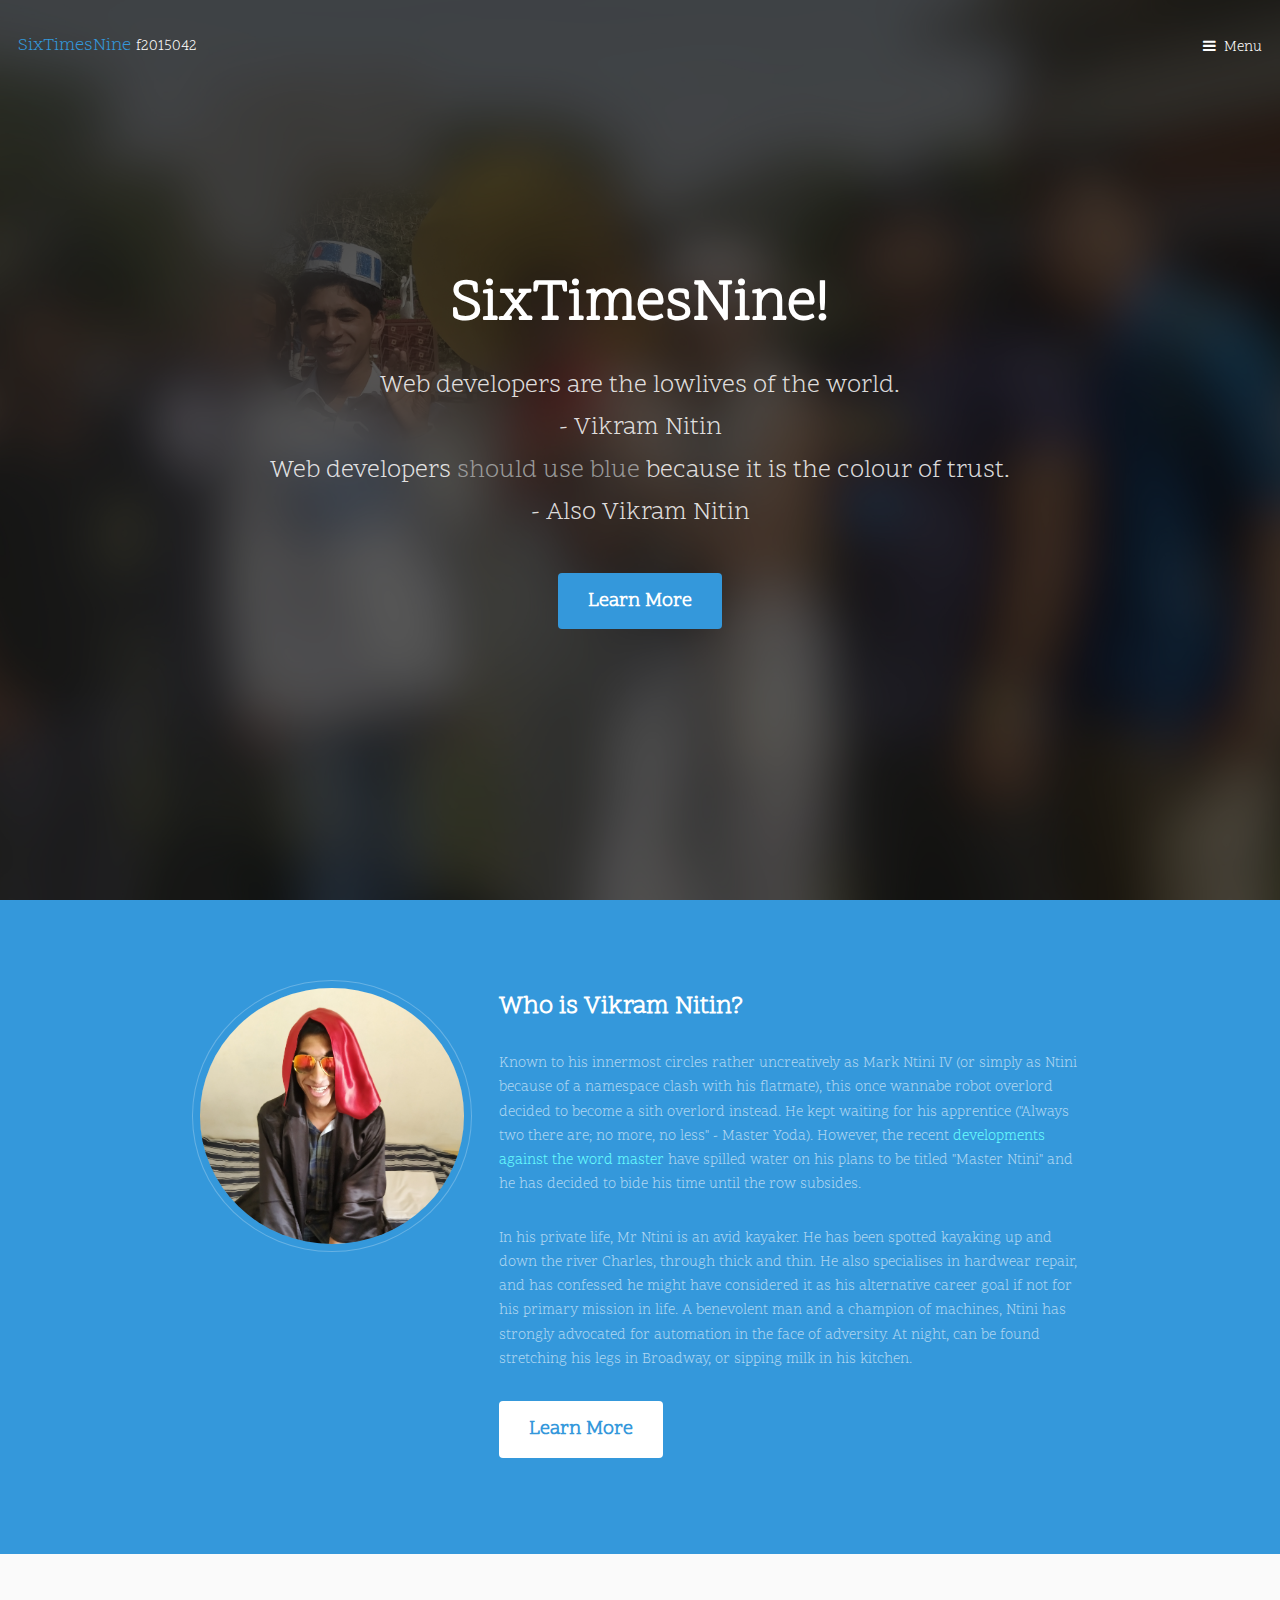
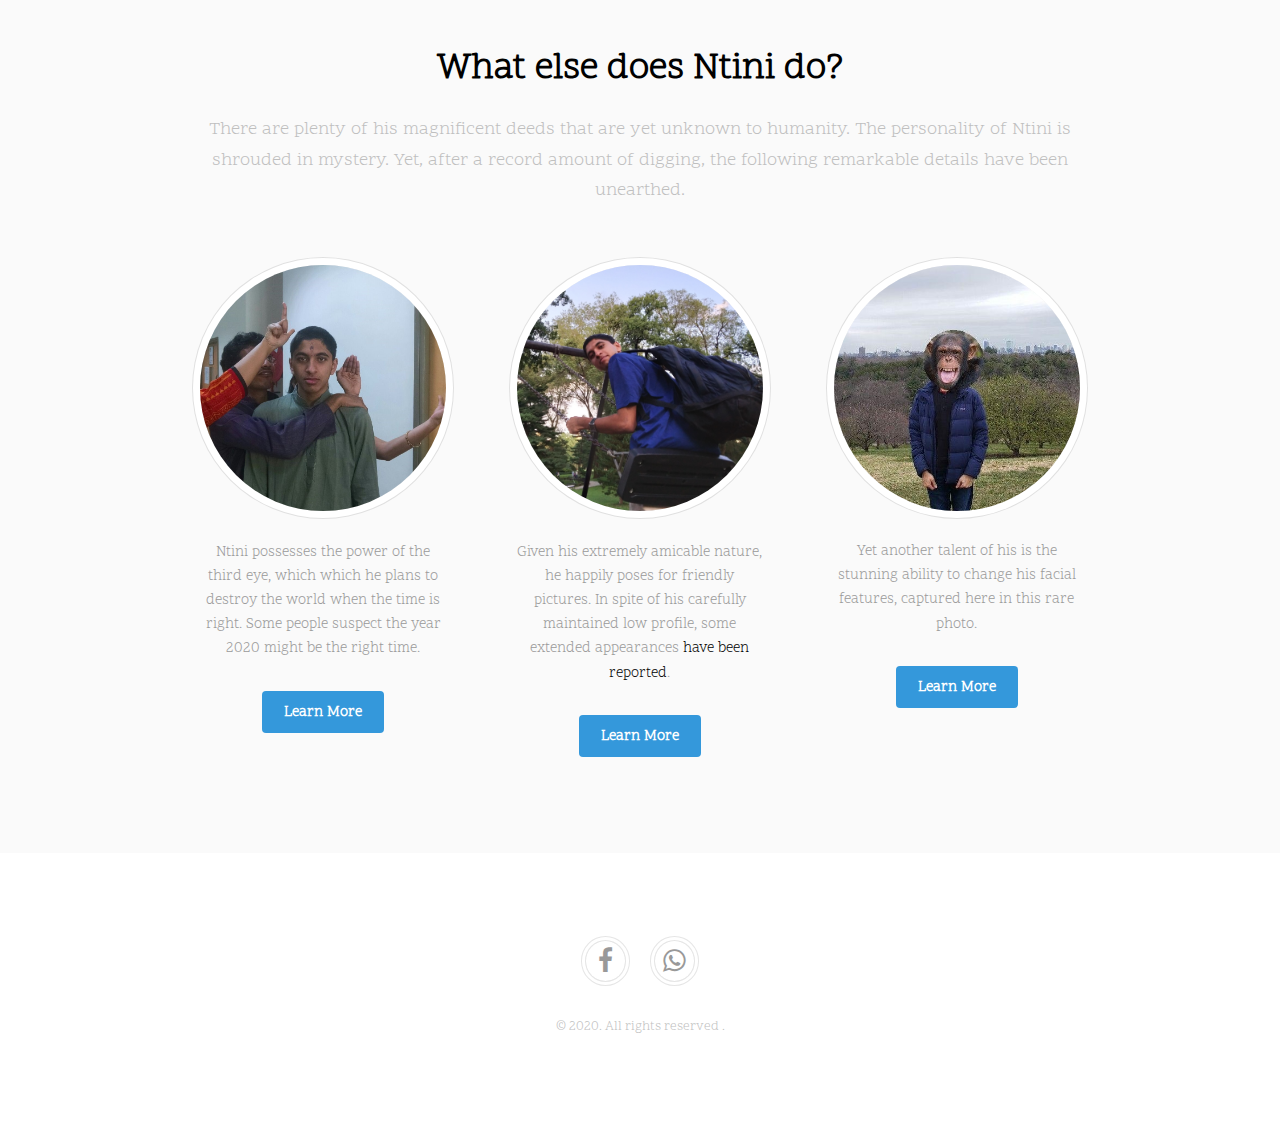
==== index.html @ 507fee34 "first commit" ====
<!DOCTYPE HTML>
<!--
	Urban by TEMPLATED
	templated.co @templatedco
	Released for free under the Creative Commons Attribution 3.0 license (templated.co/license)
-->
<html>
	<head>
		<title>SixTimesNine - Home</title>
		<meta charset="utf-8" />
		<meta name="viewport" content="width=device-width, initial-scale=1" />
		<link rel="stylesheet" href="assets/css/main.css" />
	</head>
	<body>

		<!-- Header -->
			<header id="header" class="alt">
				<div class="logo"><a href="index.html"> SixTimesNine <span>f2015042</span></a></div>
				<a href="#menu">Menu</a>
			</header>

		<!-- Nav -->
			<nav id="menu">
				<ul class="links">
					<li><a href="index.html">Home</a></li>

					<li><a href="store.html">Store</a></li>
				</ul>
			</nav>

		<!-- Banner -->
			<section id="banner">
				<div class="inner">
					<header>
						<h1>SixTimesNine!</h1>
						<p>Web developers are the lowlives of the world.<br />- Vikram Nitin<br /> Web developers <a href="https://www.acyut.com"> should use blue</a> because it is the colour of trust. <br />- Also Vikram Nitin</p>
					</header>
					
					<a href="#main" class="button big scrolly">Learn More</a>
				</div>
			</section>

		<!-- Main -->
			<div id="main">

				<!-- Section -->
					<section class="wrapper style2">
						<div class="inner">
							<!-- 2 Columns -->
								<div class="flex flex-2">
									<div class="col col1">
										<div class="image round fit">
											<a href="generic.html" class="link"><img src="images/vikram.jpg" alt="" /></a>
										</div>
									</div>
									<div class="col col2">
										<h3>Who is Vikram Nitin?</h3>
										<p>Known to his innermost circles rather uncreatively as Mark Ntini IV (or simply as Ntini because of a namespace clash with his flatmate), this once wannabe robot overlord decided to become a sith overlord instead. 
											He kept waiting for his apprentice ("Always two there are; no more, no less" - Master Yoda). However, the recent 
											<a href="https://www.bbc.com/news/technology-53050955">developments against the word master</a> have spilled water on his plans to be titled "Master Ntini" and he has decided to bide his time until the row subsides.
										</p>
										<p>In his private life, Mr Ntini is an avid kayaker. He has been spotted kayaking up and down the river Charles, through thick and thin. 
											He also specialises in hardwear repair, and has confessed he might have considered it as his alternative career goal if not for his primary mission in life.
											A benevolent man and a champion of machines, Ntini has strongly advocated for automation in the face of adversity. At night, can be found stretching his legs in Broadway, or sipping milk in his kitchen.
											 
										</p>
										<a href="#bottom" class="button big scrolly">Learn More</a>
									</div>
								</div>
						</div>
					</section>

				<!-- Section -->
					<!-- <section class="wrapper style2">
						<div class="inner">
							<div class="flex flex-2">
								<div class="col col2">
									<h3>Suspendisse quis massa vel justo</h3>
									<p>Etiam posuere hendrerit arcu, ac blandit nulla. Sed congue malesuada nibh, a varius odio vehicula aliquet. Aliquam consequat, nunc quis sollicitudin aliquet, enim magna cursus auctor lacinia nunc ex blandit augue. Ut vitae neque fermentum, luctus elit fermentum, porta augue. Nullam ultricies, turpis at fermentum iaculis, nunc justo dictum dui, non aliquet erat nibh non ex.</p>
									<p>Sed congue malesuada nibh, a varius odio vehicula aliquet. Aliquam consequat, nunc quis sollicitudin aliquet, enim magna cursus auctor lacinia nunc ex blandit augue. Ut vitae neque fermentum, luctus elit fermentum, porta augue. Nullam ultricies, turpis at fermentum iaculis, nunc justo dictum dui, non aliquet erat nibh non ex. </p>
									<a href="#" class="button">Learn More</a>
								</div>
								<div class="col col1 first">
									<div class="image round fit">
										<a href="generic.html" class="link"><img src="images/pic02.jpg" alt="" /></a>
									</div>
								</div>
							</div>
						</div>
					</section> -->

				<!-- Section -->
					<section class="wrapper style1">
						<div class="inner" id=bottom>
							<header class="align-center">
								<h2>What else does Ntini do?</h2>
								<p>There are plenty of his magnificent deeds that are yet unknown to humanity. The personality of Ntini is shrouded in mystery. Yet, after a record amount of digging, the following remarkable details have been unearthed.</p>
							</header>
							<div class="flex flex-3">
								<div class="col align-center">
									<div class="image round fit">
										<img src="images/shiva.jpg" alt="" />
									</div>
									<p>Ntini possesses the power of the third eye, which which he plans to destroy the world when the time is right. Some people suspect the year 2020 might be the right time.</p>
									<a href="learnmore.html" class="button">Learn More</a>
								</div>
								<div class="col align-center">
									<div class="image round fit">
										<img src="images/swing.jpg" alt="" />
									</div>
									<p>Given his extremely amicable nature, he happily poses for friendly pictures. In spite of his carefully maintained low profile, some extended appearances <a href="https://www.youtube.com/watch?v=2zONgGS3R7Q">have been reported</a>.</p>
									<a href="learnmore.html" class="button">Learn More</a>
								</div>
								<div class="col align-center">
									<div class="image round fit">
										<img src="images/pan.jpg" alt="" />
									</div>
									<p>Yet another talent of his is the stunning ability to change his facial features, captured here in this rare photo. </p>
									<a href="learnmore.html" class="button">Learn More</a>
								</div>
							</div>
						</div>
					</section>

			</div>

		<!-- Footer -->
			<footer id="footer">
				<div class="copyright">
					<ul class="icons">
						<!-- <li><a href="#" class="icon fa-twitter"><span class="label">Twitter</span></a></li> -->
						<li><a href="https://www.facebook.com/people/Vikram-Nitin/100009660674899" class="icon fa-facebook"><span class="label">Facebook</span></a></li>
						<li><a href="whatsapp.html" class="icon fa-whatsapp"><span class="label">WhatsApp</span></a></li>
						<!-- <li><a href="#" class="icon fa-snapchat"><span class="label">Snapchat</span></a></li> -->
					</ul>
					<p>&copy; 2020. All rights reserved	.</p>
				</div>
			</footer>

		<!-- Scripts -->
			<script src="assets/js/jquery.min.js"></script>
			<script src="assets/js/jquery.scrolly.min.js"></script>
			<script src="assets/js/jquery.scrollex.min.js"></script>
			<script src="assets/js/skel.min.js"></script>
			<script src="assets/js/util.js"></script>
			<script src="assets/js/main.js"></script>

	</body>
</html>
---- assets/css/main.css ----
@charset "UTF-8";
@import url(font-awesome.min.css);
@import url("https://fonts.googleapis.com/css?family=Scope+One|Trocchi");

/*
	Urban by TEMPLATED
	templated.co @templatedco
	Released for free under the Creative Commons Attribution 3.0 license (templated.co/license)
*/

/* Reset */

	html, body, div, span, applet, object, iframe, h1, h2, h3, h4, h5, h6, p, blockquote, pre, a, abbr, acronym, address, big, cite, code, del, dfn, em, img, ins, kbd, q, s, samp, small, strike, strong, sub, sup, tt, var, b, u, i, center, dl, dt, dd, ol, ul, li, fieldset, form, label, legend, table, caption, tbody, tfoot, thead, tr, th, td, article, aside, canvas, details, embed, figure, figcaption, footer, header, hgroup, menu, nav, output, ruby, section, summary, time, mark, audio, video {
		margin: 0;
		padding: 0;
		border: 0;
		font-size: 100%;
		font: inherit;
		vertical-align: baseline;
	}

	article, aside, details, figcaption, figure, footer, header, hgroup, menu, nav, section {
		display: block;
	}

	body {
		line-height: 1;
	}

	ol, ul {
		list-style: none;
	}

	blockquote, q {
		quotes: none;
	}

	blockquote:before, blockquote:after, q:before, q:after {
		content: '';
		content: none;
	}

	table {
		border-collapse: collapse;
		border-spacing: 0;
	}

	body {
		-webkit-text-size-adjust: none;
	}

/* Box Model */

	*, *:before, *:after {
		-moz-box-sizing: border-box;
		-webkit-box-sizing: border-box;
		box-sizing: border-box;
	}

/* Containers */

	.container {
		margin-left: auto;
		margin-right: auto;
	}

	.container.\31 25\25 {
		width: 100%;
		max-width: 100em;
		min-width: 80em;
	}

	.container.\37 5\25 {
		width: 60em;
	}

	.container.\35 0\25 {
		width: 40em;
	}

	.container.\32 5\25 {
		width: 20em;
	}

	.container {
		width: 80em;
	}

	@media screen and (max-width: 1680px) {

		.container.\31 25\25 {
			width: 100%;
			max-width: 100em;
			min-width: 80em;
		}

		.container.\37 5\25 {
			width: 60em;
		}

		.container.\35 0\25 {
			width: 40em;
		}

		.container.\32 5\25 {
			width: 20em;
		}

		.container {
			width: 80em;
		}

	}

	@media screen and (max-width: 1280px) {

		.container.\31 25\25 {
			width: 100%;
			max-width: 81.25em;
			min-width: 65em;
		}

		.container.\37 5\25 {
			width: 48.75em;
		}

		.container.\35 0\25 {
			width: 32.5em;
		}

		.container.\32 5\25 {
			width: 16.25em;
		}

		.container {
			width: 65em;
		}

	}

	@media screen and (max-width: 980px) {

		.container.\31 25\25 {
			width: 100%;
			max-width: 112.5%;
			min-width: 90%;
		}

		.container.\37 5\25 {
			width: 67.5%;
		}

		.container.\35 0\25 {
			width: 45%;
		}

		.container.\32 5\25 {
			width: 22.5%;
		}

		.container {
			width: 90%;
		}

	}

	@media screen and (max-width: 736px) {

		.container.\31 25\25 {
			width: 100%;
			max-width: 112.5%;
			min-width: 90%;
		}

		.container.\37 5\25 {
			width: 67.5%;
		}

		.container.\35 0\25 {
			width: 45%;
		}

		.container.\32 5\25 {
			width: 22.5%;
		}

		.container {
			width: 90% !important;
		}

	}

	@media screen and (max-width: 480px) {

		.container.\31 25\25 {
			width: 100%;
			max-width: 112.5%;
			min-width: 90%;
		}

		.container.\37 5\25 {
			width: 67.5%;
		}

		.container.\35 0\25 {
			width: 45%;
		}

		.container.\32 5\25 {
			width: 22.5%;
		}

		.container {
			width: 90% !important;
		}

	}

/* Grid */

	.row {
		border-bottom: solid 1px transparent;
		-moz-box-sizing: border-box;
		-webkit-box-sizing: border-box;
		box-sizing: border-box;
	}

	.row > * {
		float: left;
		-moz-box-sizing: border-box;
		-webkit-box-sizing: border-box;
		box-sizing: border-box;
	}

	.row:after, .row:before {
		content: '';
		display: block;
		clear: both;
		height: 0;
	}

	.row.uniform > * > :first-child {
		margin-top: 0;
	}

	.row.uniform > * > :last-child {
		margin-bottom: 0;
	}

	.row.\30 \25 > * {
		padding: 0 0 0 0em;
	}

	.row.\30 \25 {
		margin: 0 0 -1px 0em;
	}

	.row.uniform.\30 \25 > * {
		padding: 0em 0 0 0em;
	}

	.row.uniform.\30 \25 {
		margin: 0em 0 -1px 0em;
	}

	.row > * {
		padding: 0 0 0 2em;
	}

	.row {
		margin: 0 0 -1px -2em;
	}

	.row.uniform > * {
		padding: 2em 0 0 2em;
	}

	.row.uniform {
		margin: -2em 0 -1px -2em;
	}

	.row.\32 00\25 > * {
		padding: 0 0 0 4em;
	}

	.row.\32 00\25 {
		margin: 0 0 -1px -4em;
	}

	.row.uniform.\32 00\25 > * {
		padding: 4em 0 0 4em;
	}

	.row.uniform.\32 00\25 {
		margin: -4em 0 -1px -4em;
	}

	.row.\31 50\25 > * {
		padding: 0 0 0 3em;
	}

	.row.\31 50\25 {
		margin: 0 0 -1px -3em;
	}

	.row.uniform.\31 50\25 > * {
		padding: 3em 0 0 3em;
	}

	.row.uniform.\31 50\25 {
		margin: -3em 0 -1px -3em;
	}

	.row.\35 0\25 > * {
		padding: 0 0 0 1em;
	}

	.row.\35 0\25 {
		margin: 0 0 -1px -1em;
	}

	.row.uniform.\35 0\25 > * {
		padding: 1em 0 0 1em;
	}

	.row.uniform.\35 0\25 {
		margin: -1em 0 -1px -1em;
	}

	.row.\32 5\25 > * {
		padding: 0 0 0 0.5em;
	}

	.row.\32 5\25 {
		margin: 0 0 -1px -0.5em;
	}

	.row.uniform.\32 5\25 > * {
		padding: 0.5em 0 0 0.5em;
	}

	.row.uniform.\32 5\25 {
		margin: -0.5em 0 -1px -0.5em;
	}

	.\31 2u, .\31 2u\24 {
		width: 100%;
		clear: none;
		margin-left: 0;
	}

	.\31 1u, .\31 1u\24 {
		width: 91.6666666667%;
		clear: none;
		margin-left: 0;
	}

	.\31 0u, .\31 0u\24 {
		width: 83.3333333333%;
		clear: none;
		margin-left: 0;
	}

	.\39 u, .\39 u\24 {
		width: 75%;
		clear: none;
		margin-left: 0;
	}

	.\38 u, .\38 u\24 {
		width: 66.6666666667%;
		clear: none;
		margin-left: 0;
	}

	.\37 u, .\37 u\24 {
		width: 58.3333333333%;
		clear: none;
		margin-left: 0;
	}

	.\36 u, .\36 u\24 {
		width: 50%;
		clear: none;
		margin-left: 0;
	}

	.\35 u, .\35 u\24 {
		width: 41.6666666667%;
		clear: none;
		margin-left: 0;
	}

	.\34 u, .\34 u\24 {
		width: 33.3333333333%;
		clear: none;
		margin-left: 0;
	}

	.\33 u, .\33 u\24 {
		width: 25%;
		clear: none;
		margin-left: 0;
	}

	.\32 u, .\32 u\24 {
		width: 16.6666666667%;
		clear: none;
		margin-left: 0;
	}

	.\31 u, .\31 u\24 {
		width: 8.3333333333%;
		clear: none;
		margin-left: 0;
	}

	.\31 2u\24 + *,
	.\31 1u\24 + *,
	.\31 0u\24 + *,
	.\39 u\24 + *,
	.\38 u\24 + *,
	.\37 u\24 + *,
	.\36 u\24 + *,
	.\35 u\24 + *,
	.\34 u\24 + *,
	.\33 u\24 + *,
	.\32 u\24 + *,
	.\31 u\24 + * {
		clear: left;
	}

	.\-11u {
		margin-left: 91.66667%;
	}

	.\-10u {
		margin-left: 83.33333%;
	}

	.\-9u {
		margin-left: 75%;
	}

	.\-8u {
		margin-left: 66.66667%;
	}

	.\-7u {
		margin-left: 58.33333%;
	}

	.\-6u {
		margin-left: 50%;
	}

	.\-5u {
		margin-left: 41.66667%;
	}

	.\-4u {
		margin-left: 33.33333%;
	}

	.\-3u {
		margin-left: 25%;
	}

	.\-2u {
		margin-left: 16.66667%;
	}

	.\-1u {
		margin-left: 8.33333%;
	}

	@media screen and (max-width: 1680px) {

		.row > * {
			padding: 0 0 0 2em;
		}

		.row {
			margin: 0 0 -1px -2em;
		}

		.row.uniform > * {
			padding: 2em 0 0 2em;
		}

		.row.uniform {
			margin: -2em 0 -1px -2em;
		}

		.row.\32 00\25 > * {
			padding: 0 0 0 4em;
		}

		.row.\32 00\25 {
			margin: 0 0 -1px -4em;
		}

		.row.uniform.\32 00\25 > * {
			padding: 4em 0 0 4em;
		}

		.row.uniform.\32 00\25 {
			margin: -4em 0 -1px -4em;
		}

		.row.\31 50\25 > * {
			padding: 0 0 0 3em;
		}

		.row.\31 50\25 {
			margin: 0 0 -1px -3em;
		}

		.row.uniform.\31 50\25 > * {
			padding: 3em 0 0 3em;
		}

		.row.uniform.\31 50\25 {
			margin: -3em 0 -1px -3em;
		}

		.row.\35 0\25 > * {
			padding: 0 0 0 1em;
		}

		.row.\35 0\25 {
			margin: 0 0 -1px -1em;
		}

		.row.uniform.\35 0\25 > * {
			padding: 1em 0 0 1em;
		}

		.row.uniform.\35 0\25 {
			margin: -1em 0 -1px -1em;
		}

		.row.\32 5\25 > * {
			padding: 0 0 0 0.5em;
		}

		.row.\32 5\25 {
			margin: 0 0 -1px -0.5em;
		}

		.row.uniform.\32 5\25 > * {
			padding: 0.5em 0 0 0.5em;
		}

		.row.uniform.\32 5\25 {
			margin: -0.5em 0 -1px -0.5em;
		}

		.\31 2u\28xlarge\29, .\31 2u\24\28xlarge\29 {
			width: 100%;
			clear: none;
			margin-left: 0;
		}

		.\31 1u\28xlarge\29, .\31 1u\24\28xlarge\29 {
			width: 91.6666666667%;
			clear: none;
			margin-left: 0;
		}

		.\31 0u\28xlarge\29, .\31 0u\24\28xlarge\29 {
			width: 83.3333333333%;
			clear: none;
			margin-left: 0;
		}

		.\39 u\28xlarge\29, .\39 u\24\28xlarge\29 {
			width: 75%;
			clear: none;
			margin-left: 0;
		}

		.\38 u\28xlarge\29, .\38 u\24\28xlarge\29 {
			width: 66.6666666667%;
			clear: none;
			margin-left: 0;
		}

		.\37 u\28xlarge\29, .\37 u\24\28xlarge\29 {
			width: 58.3333333333%;
			clear: none;
			margin-left: 0;
		}

		.\36 u\28xlarge\29, .\36 u\24\28xlarge\29 {
			width: 50%;
			clear: none;
			margin-left: 0;
		}

		.\35 u\28xlarge\29, .\35 u\24\28xlarge\29 {
			width: 41.6666666667%;
			clear: none;
			margin-left: 0;
		}

		.\34 u\28xlarge\29, .\34 u\24\28xlarge\29 {
			width: 33.3333333333%;
			clear: none;
			margin-left: 0;
		}

		.\33 u\28xlarge\29, .\33 u\24\28xlarge\29 {
			width: 25%;
			clear: none;
			margin-left: 0;
		}

		.\32 u\28xlarge\29, .\32 u\24\28xlarge\29 {
			width: 16.6666666667%;
			clear: none;
			margin-left: 0;
		}

		.\31 u\28xlarge\29, .\31 u\24\28xlarge\29 {
			width: 8.3333333333%;
			clear: none;
			margin-left: 0;
		}

		.\31 2u\24\28xlarge\29 + *,
		.\31 1u\24\28xlarge\29 + *,
		.\31 0u\24\28xlarge\29 + *,
		.\39 u\24\28xlarge\29 + *,
		.\38 u\24\28xlarge\29 + *,
		.\37 u\24\28xlarge\29 + *,
		.\36 u\24\28xlarge\29 + *,
		.\35 u\24\28xlarge\29 + *,
		.\34 u\24\28xlarge\29 + *,
		.\33 u\24\28xlarge\29 + *,
		.\32 u\24\28xlarge\29 + *,
		.\31 u\24\28xlarge\29 + * {
			clear: left;
		}

		.\-11u\28xlarge\29 {
			margin-left: 91.66667%;
		}

		.\-10u\28xlarge\29 {
			margin-left: 83.33333%;
		}

		.\-9u\28xlarge\29 {
			margin-left: 75%;
		}

		.\-8u\28xlarge\29 {
			margin-left: 66.66667%;
		}

		.\-7u\28xlarge\29 {
			margin-left: 58.33333%;
		}

		.\-6u\28xlarge\29 {
			margin-left: 50%;
		}

		.\-5u\28xlarge\29 {
			margin-left: 41.66667%;
		}

		.\-4u\28xlarge\29 {
			margin-left: 33.33333%;
		}

		.\-3u\28xlarge\29 {
			margin-left: 25%;
		}

		.\-2u\28xlarge\29 {
			margin-left: 16.66667%;
		}

		.\-1u\28xlarge\29 {
			margin-left: 8.33333%;
		}

	}

	@media screen and (max-width: 1280px) {

		.row > * {
			padding: 0 0 0 1.5em;
		}

		.row {
			margin: 0 0 -1px -1.5em;
		}

		.row.uniform > * {
			padding: 1.5em 0 0 1.5em;
		}

		.row.uniform {
			margin: -1.5em 0 -1px -1.5em;
		}

		.row.\32 00\25 > * {
			padding: 0 0 0 3em;
		}

		.row.\32 00\25 {
			margin: 0 0 -1px -3em;
		}

		.row.uniform.\32 00\25 > * {
			padding: 3em 0 0 3em;
		}

		.row.uniform.\32 00\25 {
			margin: -3em 0 -1px -3em;
		}

		.row.\31 50\25 > * {
			padding: 0 0 0 2.25em;
		}

		.row.\31 50\25 {
			margin: 0 0 -1px -2.25em;
		}

		.row.uniform.\31 50\25 > * {
			padding: 2.25em 0 0 2.25em;
		}

		.row.uniform.\31 50\25 {
			margin: -2.25em 0 -1px -2.25em;
		}

		.row.\35 0\25 > * {
			padding: 0 0 0 0.75em;
		}

		.row.\35 0\25 {
			margin: 0 0 -1px -0.75em;
		}

		.row.uniform.\35 0\25 > * {
			padding: 0.75em 0 0 0.75em;
		}

		.row.uniform.\35 0\25 {
			margin: -0.75em 0 -1px -0.75em;
		}

		.row.\32 5\25 > * {
			padding: 0 0 0 0.375em;
		}

		.row.\32 5\25 {
			margin: 0 0 -1px -0.375em;
		}

		.row.uniform.\32 5\25 > * {
			padding: 0.375em 0 0 0.375em;
		}

		.row.uniform.\32 5\25 {
			margin: -0.375em 0 -1px -0.375em;
		}

		.\31 2u\28large\29, .\31 2u\24\28large\29 {
			width: 100%;
			clear: none;
			margin-left: 0;
		}

		.\31 1u\28large\29, .\31 1u\24\28large\29 {
			width: 91.6666666667%;
			clear: none;
			margin-left: 0;
		}

		.\31 0u\28large\29, .\31 0u\24\28large\29 {
			width: 83.3333333333%;
			clear: none;
			margin-left: 0;
		}

		.\39 u\28large\29, .\39 u\24\28large\29 {
			width: 75%;
			clear: none;
			margin-left: 0;
		}

		.\38 u\28large\29, .\38 u\24\28large\29 {
			width: 66.6666666667%;
			clear: none;
			margin-left: 0;
		}

		.\37 u\28large\29, .\37 u\24\28large\29 {
			width: 58.3333333333%;
			clear: none;
			margin-left: 0;
		}

		.\36 u\28large\29, .\36 u\24\28large\29 {
			width: 50%;
			clear: none;
			margin-left: 0;
		}

		.\35 u\28large\29, .\35 u\24\28large\29 {
			width: 41.6666666667%;
			clear: none;
			margin-left: 0;
		}

		.\34 u\28large\29, .\34 u\24\28large\29 {
			width: 33.3333333333%;
			clear: none;
			margin-left: 0;
		}

		.\33 u\28large\29, .\33 u\24\28large\29 {
			width: 25%;
			clear: none;
			margin-left: 0;
		}

		.\32 u\28large\29, .\32 u\24\28large\29 {
			width: 16.6666666667%;
			clear: none;
			margin-left: 0;
		}

		.\31 u\28large\29, .\31 u\24\28large\29 {
			width: 8.3333333333%;
			clear: none;
			margin-left: 0;
		}

		.\31 2u\24\28large\29 + *,
		.\31 1u\24\28large\29 + *,
		.\31 0u\24\28large\29 + *,
		.\39 u\24\28large\29 + *,
		.\38 u\24\28large\29 + *,
		.\37 u\24\28large\29 + *,
		.\36 u\24\28large\29 + *,
		.\35 u\24\28large\29 + *,
		.\34 u\24\28large\29 + *,
		.\33 u\24\28large\29 + *,
		.\32 u\24\28large\29 + *,
		.\31 u\24\28large\29 + * {
			clear: left;
		}

		.\-11u\28large\29 {
			margin-left: 91.66667%;
		}

		.\-10u\28large\29 {
			margin-left: 83.33333%;
		}

		.\-9u\28large\29 {
			margin-left: 75%;
		}

		.\-8u\28large\29 {
			margin-left: 66.66667%;
		}

		.\-7u\28large\29 {
			margin-left: 58.33333%;
		}

		.\-6u\28large\29 {
			margin-left: 50%;
		}

		.\-5u\28large\29 {
			margin-left: 41.66667%;
		}

		.\-4u\28large\29 {
			margin-left: 33.33333%;
		}

		.\-3u\28large\29 {
			margin-left: 25%;
		}

		.\-2u\28large\29 {
			margin-left: 16.66667%;
		}

		.\-1u\28large\29 {
			margin-left: 8.33333%;
		}

	}

	@media screen and (max-width: 980px) {

		.row > * {
			padding: 0 0 0 1.5em;
		}

		.row {
			margin: 0 0 -1px -1.5em;
		}

		.row.uniform > * {
			padding: 1.5em 0 0 1.5em;
		}

		.row.uniform {
			margin: -1.5em 0 -1px -1.5em;
		}

		.row.\32 00\25 > * {
			padding: 0 0 0 3em;
		}

		.row.\32 00\25 {
			margin: 0 0 -1px -3em;
		}

		.row.uniform.\32 00\25 > * {
			padding: 3em 0 0 3em;
		}

		.row.uniform.\32 00\25 {
			margin: -3em 0 -1px -3em;
		}

		.row.\31 50\25 > * {
			padding: 0 0 0 2.25em;
		}

		.row.\31 50\25 {
			margin: 0 0 -1px -2.25em;
		}

		.row.uniform.\31 50\25 > * {
			padding: 2.25em 0 0 2.25em;
		}

		.row.uniform.\31 50\25 {
			margin: -2.25em 0 -1px -2.25em;
		}

		.row.\35 0\25 > * {
			padding: 0 0 0 0.75em;
		}

		.row.\35 0\25 {
			margin: 0 0 -1px -0.75em;
		}

		.row.uniform.\35 0\25 > * {
			padding: 0.75em 0 0 0.75em;
		}

		.row.uniform.\35 0\25 {
			margin: -0.75em 0 -1px -0.75em;
		}

		.row.\32 5\25 > * {
			padding: 0 0 0 0.375em;
		}

		.row.\32 5\25 {
			margin: 0 0 -1px -0.375em;
		}

		.row.uniform.\32 5\25 > * {
			padding: 0.375em 0 0 0.375em;
		}

		.row.uniform.\32 5\25 {
			margin: -0.375em 0 -1px -0.375em;
		}

		.\31 2u\28medium\29, .\31 2u\24\28medium\29 {
			width: 100%;
			clear: none;
			margin-left: 0;
		}

		.\31 1u\28medium\29, .\31 1u\24\28medium\29 {
			width: 91.6666666667%;
			clear: none;
			margin-left: 0;
		}

		.\31 0u\28medium\29, .\31 0u\24\28medium\29 {
			width: 83.3333333333%;
			clear: none;
			margin-left: 0;
		}

		.\39 u\28medium\29, .\39 u\24\28medium\29 {
			width: 75%;
			clear: none;
			margin-left: 0;
		}

		.\38 u\28medium\29, .\38 u\24\28medium\29 {
			width: 66.6666666667%;
			clear: none;
			margin-left: 0;
		}

		.\37 u\28medium\29, .\37 u\24\28medium\29 {
			width: 58.3333333333%;
			clear: none;
			margin-left: 0;
		}

		.\36 u\28medium\29, .\36 u\24\28medium\29 {
			width: 50%;
			clear: none;
			margin-left: 0;
		}

		.\35 u\28medium\29, .\35 u\24\28medium\29 {
			width: 41.6666666667%;
			clear: none;
			margin-left: 0;
		}

		.\34 u\28medium\29, .\34 u\24\28medium\29 {
			width: 33.3333333333%;
			clear: none;
			margin-left: 0;
		}

		.\33 u\28medium\29, .\33 u\24\28medium\29 {
			width: 25%;
			clear: none;
			margin-left: 0;
		}

		.\32 u\28medium\29, .\32 u\24\28medium\29 {
			width: 16.6666666667%;
			clear: none;
			margin-left: 0;
		}

		.\31 u\28medium\29, .\31 u\24\28medium\29 {
			width: 8.3333333333%;
			clear: none;
			margin-left: 0;
		}

		.\31 2u\24\28medium\29 + *,
		.\31 1u\24\28medium\29 + *,
		.\31 0u\24\28medium\29 + *,
		.\39 u\24\28medium\29 + *,
		.\38 u\24\28medium\29 + *,
		.\37 u\24\28medium\29 + *,
		.\36 u\24\28medium\29 + *,
		.\35 u\24\28medium\29 + *,
		.\34 u\24\28medium\29 + *,
		.\33 u\24\28medium\29 + *,
		.\32 u\24\28medium\29 + *,
		.\31 u\24\28medium\29 + * {
			clear: left;
		}

		.\-11u\28medium\29 {
			margin-left: 91.66667%;
		}

		.\-10u\28medium\29 {
			margin-left: 83.33333%;
		}

		.\-9u\28medium\29 {
			margin-left: 75%;
		}

		.\-8u\28medium\29 {
			margin-left: 66.66667%;
		}

		.\-7u\28medium\29 {
			margin-left: 58.33333%;
		}

		.\-6u\28medium\29 {
			margin-left: 50%;
		}

		.\-5u\28medium\29 {
			margin-left: 41.66667%;
		}

		.\-4u\28medium\29 {
			margin-left: 33.33333%;
		}

		.\-3u\28medium\29 {
			margin-left: 25%;
		}

		.\-2u\28medium\29 {
			margin-left: 16.66667%;
		}

		.\-1u\28medium\29 {
			margin-left: 8.33333%;
		}

	}

	@media screen and (max-width: 736px) {

		.row > * {
			padding: 0 0 0 1.25em;
		}

		.row {
			margin: 0 0 -1px -1.25em;
		}

		.row.uniform > * {
			padding: 1.25em 0 0 1.25em;
		}

		.row.uniform {
			margin: -1.25em 0 -1px -1.25em;
		}

		.row.\32 00\25 > * {
			padding: 0 0 0 2.5em;
		}

		.row.\32 00\25 {
			margin: 0 0 -1px -2.5em;
		}

		.row.uniform.\32 00\25 > * {
			padding: 2.5em 0 0 2.5em;
		}

		.row.uniform.\32 00\25 {
			margin: -2.5em 0 -1px -2.5em;
		}

		.row.\31 50\25 > * {
			padding: 0 0 0 1.875em;
		}

		.row.\31 50\25 {
			margin: 0 0 -1px -1.875em;
		}

		.row.uniform.\31 50\25 > * {
			padding: 1.875em 0 0 1.875em;
		}

		.row.uniform.\31 50\25 {
			margin: -1.875em 0 -1px -1.875em;
		}

		.row.\35 0\25 > * {
			padding: 0 0 0 0.625em;
		}

		.row.\35 0\25 {
			margin: 0 0 -1px -0.625em;
		}

		.row.uniform.\35 0\25 > * {
			padding: 0.625em 0 0 0.625em;
		}

		.row.uniform.\35 0\25 {
			margin: -0.625em 0 -1px -0.625em;
		}

		.row.\32 5\25 > * {
			padding: 0 0 0 0.3125em;
		}

		.row.\32 5\25 {
			margin: 0 0 -1px -0.3125em;
		}

		.row.uniform.\32 5\25 > * {
			padding: 0.3125em 0 0 0.3125em;
		}

		.row.uniform.\32 5\25 {
			margin: -0.3125em 0 -1px -0.3125em;
		}

		.\31 2u\28small\29, .\31 2u\24\28small\29 {
			width: 100%;
			clear: none;
			margin-left: 0;
		}

		.\31 1u\28small\29, .\31 1u\24\28small\29 {
			width: 91.6666666667%;
			clear: none;
			margin-left: 0;
		}

		.\31 0u\28small\29, .\31 0u\24\28small\29 {
			width: 83.3333333333%;
			clear: none;
			margin-left: 0;
		}

		.\39 u\28small\29, .\39 u\24\28small\29 {
			width: 75%;
			clear: none;
			margin-left: 0;
		}

		.\38 u\28small\29, .\38 u\24\28small\29 {
			width: 66.6666666667%;
			clear: none;
			margin-left: 0;
		}

		.\37 u\28small\29, .\37 u\24\28small\29 {
			width: 58.3333333333%;
			clear: none;
			margin-left: 0;
		}

		.\36 u\28small\29, .\36 u\24\28small\29 {
			width: 50%;
			clear: none;
			margin-left: 0;
		}

		.\35 u\28small\29, .\35 u\24\28small\29 {
			width: 41.6666666667%;
			clear: none;
			margin-left: 0;
		}

		.\34 u\28small\29, .\34 u\24\28small\29 {
			width: 33.3333333333%;
			clear: none;
			margin-left: 0;
		}

		.\33 u\28small\29, .\33 u\24\28small\29 {
			width: 25%;
			clear: none;
			margin-left: 0;
		}

		.\32 u\28small\29, .\32 u\24\28small\29 {
			width: 16.6666666667%;
			clear: none;
			margin-left: 0;
		}

		.\31 u\28small\29, .\31 u\24\28small\29 {
			width: 8.3333333333%;
			clear: none;
			margin-left: 0;
		}

		.\31 2u\24\28small\29 + *,
		.\31 1u\24\28small\29 + *,
		.\31 0u\24\28small\29 + *,
		.\39 u\24\28small\29 + *,
		.\38 u\24\28small\29 + *,
		.\37 u\24\28small\29 + *,
		.\36 u\24\28small\29 + *,
		.\35 u\24\28small\29 + *,
		.\34 u\24\28small\29 + *,
		.\33 u\24\28small\29 + *,
		.\32 u\24\28small\29 + *,
		.\31 u\24\28small\29 + * {
			clear: left;
		}

		.\-11u\28small\29 {
			margin-left: 91.66667%;
		}

		.\-10u\28small\29 {
			margin-left: 83.33333%;
		}

		.\-9u\28small\29 {
			margin-left: 75%;
		}

		.\-8u\28small\29 {
			margin-left: 66.66667%;
		}

		.\-7u\28small\29 {
			margin-left: 58.33333%;
		}

		.\-6u\28small\29 {
			margin-left: 50%;
		}

		.\-5u\28small\29 {
			margin-left: 41.66667%;
		}

		.\-4u\28small\29 {
			margin-left: 33.33333%;
		}

		.\-3u\28small\29 {
			margin-left: 25%;
		}

		.\-2u\28small\29 {
			margin-left: 16.66667%;
		}

		.\-1u\28small\29 {
			margin-left: 8.33333%;
		}

	}

	@media screen and (max-width: 480px) {

		.row > * {
			padding: 0 0 0 1.25em;
		}

		.row {
			margin: 0 0 -1px -1.25em;
		}

		.row.uniform > * {
			padding: 1.25em 0 0 1.25em;
		}

		.row.uniform {
			margin: -1.25em 0 -1px -1.25em;
		}

		.row.\32 00\25 > * {
			padding: 0 0 0 2.5em;
		}

		.row.\32 00\25 {
			margin: 0 0 -1px -2.5em;
		}

		.row.uniform.\32 00\25 > * {
			padding: 2.5em 0 0 2.5em;
		}

		.row.uniform.\32 00\25 {
			margin: -2.5em 0 -1px -2.5em;
		}

		.row.\31 50\25 > * {
			padding: 0 0 0 1.875em;
		}

		.row.\31 50\25 {
			margin: 0 0 -1px -1.875em;
		}

		.row.uniform.\31 50\25 > * {
			padding: 1.875em 0 0 1.875em;
		}

		.row.uniform.\31 50\25 {
			margin: -1.875em 0 -1px -1.875em;
		}

		.row.\35 0\25 > * {
			padding: 0 0 0 0.625em;
		}

		.row.\35 0\25 {
			margin: 0 0 -1px -0.625em;
		}

		.row.uniform.\35 0\25 > * {
			padding: 0.625em 0 0 0.625em;
		}

		.row.uniform.\35 0\25 {
			margin: -0.625em 0 -1px -0.625em;
		}

		.row.\32 5\25 > * {
			padding: 0 0 0 0.3125em;
		}

		.row.\32 5\25 {
			margin: 0 0 -1px -0.3125em;
		}

		.row.uniform.\32 5\25 > * {
			padding: 0.3125em 0 0 0.3125em;
		}

		.row.uniform.\32 5\25 {
			margin: -0.3125em 0 -1px -0.3125em;
		}

		.\31 2u\28xsmall\29, .\31 2u\24\28xsmall\29 {
			width: 100%;
			clear: none;
			margin-left: 0;
		}

		.\31 1u\28xsmall\29, .\31 1u\24\28xsmall\29 {
			width: 91.6666666667%;
			clear: none;
			margin-left: 0;
		}

		.\31 0u\28xsmall\29, .\31 0u\24\28xsmall\29 {
			width: 83.3333333333%;
			clear: none;
			margin-left: 0;
		}

		.\39 u\28xsmall\29, .\39 u\24\28xsmall\29 {
			width: 75%;
			clear: none;
			margin-left: 0;
		}

		.\38 u\28xsmall\29, .\38 u\24\28xsmall\29 {
			width: 66.6666666667%;
			clear: none;
			margin-left: 0;
		}

		.\37 u\28xsmall\29, .\37 u\24\28xsmall\29 {
			width: 58.3333333333%;
			clear: none;
			margin-left: 0;
		}

		.\36 u\28xsmall\29, .\36 u\24\28xsmall\29 {
			width: 50%;
			clear: none;
			margin-left: 0;
		}

		.\35 u\28xsmall\29, .\35 u\24\28xsmall\29 {
			width: 41.6666666667%;
			clear: none;
			margin-left: 0;
		}

		.\34 u\28xsmall\29, .\34 u\24\28xsmall\29 {
			width: 33.3333333333%;
			clear: none;
			margin-left: 0;
		}

		.\33 u\28xsmall\29, .\33 u\24\28xsmall\29 {
			width: 25%;
			clear: none;
			margin-left: 0;
		}

		.\32 u\28xsmall\29, .\32 u\24\28xsmall\29 {
			width: 16.6666666667%;
			clear: none;
			margin-left: 0;
		}

		.\31 u\28xsmall\29, .\31 u\24\28xsmall\29 {
			width: 8.3333333333%;
			clear: none;
			margin-left: 0;
		}

		.\31 2u\24\28xsmall\29 + *,
		.\31 1u\24\28xsmall\29 + *,
		.\31 0u\24\28xsmall\29 + *,
		.\39 u\24\28xsmall\29 + *,
		.\38 u\24\28xsmall\29 + *,
		.\37 u\24\28xsmall\29 + *,
		.\36 u\24\28xsmall\29 + *,
		.\35 u\24\28xsmall\29 + *,
		.\34 u\24\28xsmall\29 + *,
		.\33 u\24\28xsmall\29 + *,
		.\32 u\24\28xsmall\29 + *,
		.\31 u\24\28xsmall\29 + * {
			clear: left;
		}

		.\-11u\28xsmall\29 {
			margin-left: 91.66667%;
		}

		.\-10u\28xsmall\29 {
			margin-left: 83.33333%;
		}

		.\-9u\28xsmall\29 {
			margin-left: 75%;
		}

		.\-8u\28xsmall\29 {
			margin-left: 66.66667%;
		}

		.\-7u\28xsmall\29 {
			margin-left: 58.33333%;
		}

		.\-6u\28xsmall\29 {
			margin-left: 50%;
		}

		.\-5u\28xsmall\29 {
			margin-left: 41.66667%;
		}

		.\-4u\28xsmall\29 {
			margin-left: 33.33333%;
		}

		.\-3u\28xsmall\29 {
			margin-left: 25%;
		}

		.\-2u\28xsmall\29 {
			margin-left: 16.66667%;
		}

		.\-1u\28xsmall\29 {
			margin-left: 8.33333%;
		}

	}

/* Basic */

	@-ms-viewport {
		width: device-width;
	}

	body {
		-ms-overflow-style: scrollbar;
	}

	@media screen and (max-width: 480px) {

		html, body {
			min-width: 320px;
		}

	}

	body {
		background: #fff;
	}

		body.is-loading *, body.is-loading *:before, body.is-loading *:after {
			-moz-animation: none !important;
			-webkit-animation: none !important;
			-ms-animation: none !important;
			animation: none !important;
			-moz-transition: none !important;
			-webkit-transition: none !important;
			-ms-transition: none !important;
			transition: none !important;
		}

/* Type */

	body {
		background-color: #fff;
		color: #999999;
	}

	body, input, select, textarea {
		font-family: "Scope One", serif;
		font-size: 13pt;
		font-weight: 300;
		line-height: 1.65;
	}

		@media screen and (max-width: 1680px) {

			body, input, select, textarea {
				font-size: 11pt;
			}

		}

		@media screen and (max-width: 1280px) {

			body, input, select, textarea {
				font-size: 11pt;
			}

		}

		@media screen and (max-width: 980px) {

			body, input, select, textarea {
				font-size: 12pt;
			}

		}

		@media screen and (max-width: 736px) {

			body, input, select, textarea {
				font-size: 12pt;
			}

		}

		@media screen and (max-width: 480px) {

			body, input, select, textarea {
				font-size: 12pt;
			}

		}

	a {
		-moz-transition: color 0.2s ease-in-out;
		-webkit-transition: color 0.2s ease-in-out;
		-ms-transition: color 0.2s ease-in-out;
		transition: color 0.2s ease-in-out;
		text-decoration: none;
	}

	strong, b {
		font-weight: 700;
	}

	em, i {
		font-style: italic;
	}

	p {
		margin: 0 0 2em 0;
	}

	h1, h2, h3, h4, h5, h6 {
		font-weight: 700;
		line-height: 1.5;
		margin: 0 0 1em 0;
	}

		h1 a, h2 a, h3 a, h4 a, h5 a, h6 a {
			color: inherit;
			text-decoration: none;
		}

	h1 {
		font-size: 3em;
		margin-bottom: .25em;
	}

		@media screen and (max-width: 736px) {

			h1 {
				font-size: 2.5em;
			}

		}

	h2 {
		font-size: 2.5em;
	}

		@media screen and (max-width: 736px) {

			h2 {
				font-size: 2em;
			}

		}

		@media screen and (max-width: 480px) {

			h2 {
				font-size: 1.5em;
			}

		}

	h3 {
		font-size: 1.75em;
	}

		@media screen and (max-width: 736px) {

			h3 {
				font-size: 1.5em;
			}

		}

		@media screen and (max-width: 480px) {

			h3 {
				font-size: 1.25em;
			}

		}

	h4 {
		font-size: 1.5em;
	}

	h5 {
		font-size: 0.9em;
	}

	h6 {
		font-size: 0.7em;
	}

	sub {
		font-size: 0.8em;
		position: relative;
		top: 0.5em;
	}

	sup {
		font-size: 0.8em;
		position: relative;
		top: -0.5em;
	}

	blockquote {
		border-left: solid 4px;
		font-style: italic;
		margin: 0 0 2em 0;
		padding: 0.5em 0 0.5em 2em;
	}

	code {
		border-radius: 4px;
		border: solid 1px;
		font-family: "Courier New", monospace;
		font-size: 0.9em;
		margin: 0 0.25em;
		padding: 0.25em 0.65em;
	}

	pre {
		-webkit-overflow-scrolling: touch;
		font-family: "Courier New", monospace;
		font-size: 0.9em;
		margin: 0 0 2em 0;
	}

		pre code {
			display: block;
			line-height: 1.75;
			padding: 1em 1.5em;
			overflow-x: auto;
		}

	header p {
		font-size: 1.25em;
	}

	hr {
		border: 0;
		border-bottom: solid 1px;
		margin: 2em 0;
	}

		hr.major {
			margin: 3em 0;
		}

	.align-left {
		text-align: left;
	}

	.align-center {
		text-align: center;
	}

	.align-right {
		text-align: right;
	}

	input, select, textarea {
		color: #000;
	}

	a {
		color: #999999;
	}

		a:hover {
			color: rgba(153, 153, 153, 0.5);
		}

	strong, b {
		color: #000;
	}

	h1, h2, h3, h4, h5, h6 {
		color: #000;
	}

	blockquote {
		border-left-color: rgba(0, 0, 0, 0.1);
	}

	code {
		background: rgba(0, 0, 0, 0.075);
		border-color: rgba(0, 0, 0, 0.1);
	}

	hr {
		border-bottom-color: rgba(0, 0, 0, 0.1);
	}

/* Box */

	.box {
		border-radius: 4px;
		border: solid 1px;
		margin-bottom: 2em;
		padding: 1.5em;
	}

		.box > :last-child,
		.box > :last-child > :last-child,
		.box > :last-child > :last-child > :last-child {
			margin-bottom: 0;
		}

		.box.alt {
			border: 0;
			border-radius: 0;
			padding: 0;
		}

	.box {
		border-color: rgba(0, 0, 0, 0.1);
	}

/* Button */

	input[type="submit"],
	input[type="reset"],
	input[type="button"],
	button,
	.button {
		-moz-appearance: none;
		-webkit-appearance: none;
		-ms-appearance: none;
		appearance: none;
		-moz-transition: background-color 0.2s ease-in-out, color 0.2s ease-in-out;
		-webkit-transition: background-color 0.2s ease-in-out, color 0.2s ease-in-out;
		-ms-transition: background-color 0.2s ease-in-out, color 0.2s ease-in-out;
		transition: background-color 0.2s ease-in-out, color 0.2s ease-in-out;
		border-radius: 4px;
		border: 0;
		cursor: pointer;
		display: inline-block;
		font-weight: 700;
		height: 2.85em;
		line-height: 2.95em;
		padding: 0 1.5em;
		text-align: center;
		text-decoration: none;
		white-space: nowrap;
		margin-bottom: 1cm;
	}

		input[type="submit"].icon,
		input[type="reset"].icon,
		input[type="button"].icon,
		button.icon,
		.button.icon {
			padding-left: 1.35em;
		}

			input[type="submit"].icon:before,
			input[type="reset"].icon:before,
			input[type="button"].icon:before,
			button.icon:before,
			.button.icon:before {
				margin-right: 0.5em;
			}

		input[type="submit"].fit,
		input[type="reset"].fit,
		input[type="button"].fit,
		button.fit,
		.button.fit {
			display: block;
			margin: 0 0 1em 0;
			width: 100%;
		}

		input[type="submit"].small,
		input[type="reset"].small,
		input[type="button"].small,
		button.small,
		.button.small {
			font-size: 0.8em;
		}

		input[type="submit"].big,
		input[type="reset"].big,
		input[type="button"].big,
		button.big,
		.button.big {
			font-size: 1.35em;
		}

		input[type="submit"].disabled, input[type="submit"]:disabled,
		input[type="reset"].disabled,
		input[type="reset"]:disabled,
		input[type="button"].disabled,
		input[type="button"]:disabled,
		button.disabled,
		button:disabled,
		.button.disabled,
		.button:disabled {
			-moz-pointer-events: none;
			-webkit-pointer-events: none;
			-ms-pointer-events: none;
			pointer-events: none;
			opacity: 0.25;
		}

		@media screen and (max-width: 480px) {

			input[type="submit"],
			input[type="reset"],
			input[type="button"],
			button,
			.button {
				padding: 0;
				width: 100%;
			}

		}

	input[type="submit"],
	input[type="reset"],
	input[type="button"],
	button,
	.button {
		background-color: #3498db;
		color: #fff !important;
	}

		input[type="submit"]:hover,
		input[type="reset"]:hover,
		input[type="button"]:hover,
		button:hover,
		.button:hover {
			background-color: #4aa3df;
		}

		input[type="submit"]:active,
		input[type="reset"]:active,
		input[type="button"]:active,
		button:active,
		.button:active {
			background-color: #258cd1;
		}

		input[type="submit"].alt,
		input[type="reset"].alt,
		input[type="button"].alt,
		button.alt,
		.button.alt {
			background-color: transparent;
			box-shadow: inset 0 0 0 2px rgba(0, 0, 0, 0.1);
			color: #000 !important;
		}

			input[type="submit"].alt:hover,
			input[type="reset"].alt:hover,
			input[type="button"].alt:hover,
			button.alt:hover,
			.button.alt:hover {
				background-color: rgba(0, 0, 0, 0.075);
			}

			input[type="submit"].alt:active,
			input[type="reset"].alt:active,
			input[type="button"].alt:active,
			button.alt:active,
			.button.alt:active {
				background-color: rgba(0, 0, 0, 0.15);
			}

			input[type="submit"].alt.icon:before,
			input[type="reset"].alt.icon:before,
			input[type="button"].alt.icon:before,
			button.alt.icon:before,
			.button.alt.icon:before {
				color: #bfbfbf;
			}

		input[type="submit"].special,
		input[type="reset"].special,
		input[type="button"].special,
		button.special,
		.button.special {
			background-color: #fafafa;
			color: #000 !important;
		}

			input[type="submit"].special:hover,
			input[type="reset"].special:hover,
			input[type="button"].special:hover,
			button.special:hover,
			.button.special:hover {
				background-color: white;
			}

			input[type="submit"].special:active,
			input[type="reset"].special:active,
			input[type="button"].special:active,
			button.special:active,
			.button.special:active {
				background-color: #ededed;
			}

/* Flex */

	.flex {
		display: -ms-flexbox;
		-ms-flex-pack: justify;
		display: -moz-flex;
		display: -webkit-flex;
		display: -ms-flex;
		display: flex;
		-moz-flex-wrap: wrap;
		-webkit-flex-wrap: wrap;
		-ms-flex-wrap: wrap;
		flex-wrap: wrap;
		-moz-justify-content: space-between;
		-webkit-justify-content: space-between;
		-ms-justify-content: space-between;
		justify-content: space-between;
	}

		.flex.flex-2, .flex.flex-3 {
			-moz-align-items: stretch;
			-webkit-align-items: stretch;
			-ms-align-items: stretch;
			align-items: stretch;
		}

			.flex.flex-2.center, .flex.flex-3.center {
				-moz-align-items: center;
				-webkit-align-items: center;
				-ms-align-items: center;
				align-items: center;
			}

		.flex.flex-2 .col {
			width: 48%;
		}

			.flex.flex-2 .col.col1 {
				width: 30%;
			}

			.flex.flex-2 .col.col2 {
				width: 66%;
			}

			@media screen and (max-width: 736px) {

				.flex.flex-2 .col.col1, .flex.flex-2 .col.col2 {
					width: 100%;
					margin-bottom: 2em;
				}

					.flex.flex-2 .col.col1 .image, .flex.flex-2 .col.col2 .image {
						max-width: 60%;
						margin: 0 auto 2em auto;
					}

			}

		.flex.flex-3 .col {
			width: 28%;
		}

			@media screen and (max-width: 736px) {

				.flex.flex-3 .col {
					width: 100%;
					margin-bottom: 2em;
				}

					.flex.flex-3 .col .image {
						max-width: 60%;
						margin: 0 auto 2em auto;
					}

			}

		.flex.flex-4 .col {
			width: 22%;
		}

		.flex.flex-tabs {
			-moz-flex-wrap: nowrap;
			-webkit-flex-wrap: nowrap;
			-ms-flex-wrap: nowrap;
			flex-wrap: nowrap;
		}

			.flex.flex-tabs ul {
				width: 20%;
			}

			.flex.flex-tabs .tabs {
				width: 77%;
			}

		@media screen and (max-width: 980px) {

			.flex.flex-4 .col {
				width: 48%;
			}

			.flex.flex-tabs ul {
				width: 30%;
			}

			.flex.flex-tabs .tabs {
				width: 67%;
			}

			.flex.flex-tabs .flex-3 .col {
				width: 48%;
			}

		}

		@media screen and (max-width: 736px) {

			.flex.flex-2 .col, .flex.flex-3 .col, .flex.flex-4 .col {
				width: 100%;
				-moz-order: 2;
				-webkit-order: 2;
				-ms-order: 2;
				order: 2;
			}

				.flex.flex-2 .col.first, .flex.flex-3 .col.first, .flex.flex-4 .col.first {
					-moz-order: 1;
					-webkit-order: 1;
					-ms-order: 1;
					order: 1;
				}

			.flex.flex-tabs {
				-moz-flex-wrap: wrap;
				-webkit-flex-wrap: wrap;
				-ms-flex-wrap: wrap;
				flex-wrap: wrap;
			}

				.flex.flex-tabs ul {
					width: 100%;
				}

				.flex.flex-tabs .tabs {
					width: 100%;
				}

				.flex.flex-tabs .flex-3 .col {
					width: 100%;
				}

		}

/* Form */

	form {
		margin: 0 0 2em 0;
	}

	label {
		display: block;
		font-size: 0.9em;
		font-weight: 700;
		margin: 0 0 1em 0;
	}

	input[type="text"],
	input[type="password"],
	input[type="email"],
	select,
	textarea {
		-moz-appearance: none;
		-webkit-appearance: none;
		-ms-appearance: none;
		appearance: none;
		border-radius: 4px;
		border: none;
		border: solid 1px;
		color: inherit;
		display: block;
		outline: 0;
		padding: 0 1em;
		text-decoration: none;
		width: 100%;
	}

		input[type="text"]:invalid,
		input[type="password"]:invalid,
		input[type="email"]:invalid,
		select:invalid,
		textarea:invalid {
			box-shadow: none;
		}

	.select-wrapper {
		text-decoration: none;
		display: block;
		position: relative;
	}

		.select-wrapper:before {
			-moz-osx-font-smoothing: grayscale;
			-webkit-font-smoothing: antialiased;
			font-family: FontAwesome;
			font-style: normal;
			font-weight: normal;
			text-transform: none !important;
		}

		.select-wrapper:before {
			content: '\f078';
			display: block;
			height: 2.75em;
			line-height: 2.75em;
			pointer-events: none;
			position: absolute;
			right: 0;
			text-align: center;
			top: 0;
			width: 2.75em;
		}

		.select-wrapper select::-ms-expand {
			display: none;
		}

	input[type="text"],
	input[type="password"],
	input[type="email"],
	select {
		height: 2.75em;
	}

	textarea {
		padding: 0.75em 1em;
	}

	input[type="checkbox"],
	input[type="radio"] {
		-moz-appearance: none;
		-webkit-appearance: none;
		-ms-appearance: none;
		appearance: none;
		display: block;
		float: left;
		margin-right: -2em;
		opacity: 0;
		width: 1em;
		z-index: -1;
	}

		input[type="checkbox"] + label,
		input[type="radio"] + label {
			text-decoration: none;
			cursor: pointer;
			display: inline-block;
			font-size: 1em;
			font-weight: 300;
			padding-left: 2.4em;
			padding-right: 0.75em;
			position: relative;
		}

			input[type="checkbox"] + label:before,
			input[type="radio"] + label:before {
				-moz-osx-font-smoothing: grayscale;
				-webkit-font-smoothing: antialiased;
				font-family: FontAwesome;
				font-style: normal;
				font-weight: normal;
				text-transform: none !important;
			}

			input[type="checkbox"] + label:before,
			input[type="radio"] + label:before {
				border-radius: 4px;
				border: solid 1px;
				content: '';
				display: inline-block;
				height: 1.65em;
				left: 0;
				line-height: 1.58125em;
				position: absolute;
				text-align: center;
				top: 0;
				width: 1.65em;
			}

		input[type="checkbox"]:checked + label:before,
		input[type="radio"]:checked + label:before {
			content: '\f00c';
		}

	input[type="checkbox"] + label:before {
		border-radius: 4px;
	}

	input[type="radio"] + label:before {
		border-radius: 100%;
	}

	::-webkit-input-placeholder {
		opacity: 1.0;
	}

	:-moz-placeholder {
		opacity: 1.0;
	}

	::-moz-placeholder {
		opacity: 1.0;
	}

	:-ms-input-placeholder {
		opacity: 1.0;
	}

	.formerize-placeholder {
		opacity: 1.0;
	}

	label {
		color: #000;
	}

	input[type="text"],
	input[type="password"],
	input[type="email"],
	select,
	textarea {
		background: rgba(0, 0, 0, 0.075);
		border-color: rgba(0, 0, 0, 0.1);
	}

		input[type="text"]:focus,
		input[type="password"]:focus,
		input[type="email"]:focus,
		select:focus,
		textarea:focus {
			border-color: #fafafa;
			box-shadow: 0 0 0 1px #fafafa;
		}

	.select-wrapper:before {
		color: rgba(0, 0, 0, 0.1);
	}

	input[type="checkbox"] + label,
	input[type="radio"] + label {
		color: #999999;
	}

		input[type="checkbox"] + label:before,
		input[type="radio"] + label:before {
			background: rgba(0, 0, 0, 0.075);
			border-color: rgba(0, 0, 0, 0.1);
		}

	input[type="checkbox"]:checked + label:before,
	input[type="radio"]:checked + label:before {
		background-color: #fafafa;
		border-color: #fafafa;
		color: #000;
	}

	input[type="checkbox"]:focus + label:before,
	input[type="radio"]:focus + label:before {
		border-color: #fafafa;
		box-shadow: 0 0 0 1px #fafafa;
	}

	::-webkit-input-placeholder {
		color: #bfbfbf !important;
	}

	:-moz-placeholder {
		color: #bfbfbf !important;
	}

	::-moz-placeholder {
		color: #bfbfbf !important;
	}

	:-ms-input-placeholder {
		color: #bfbfbf !important;
	}

	.formerize-placeholder {
		color: #bfbfbf !important;
	}

/* Icon */

	.icon {
		text-decoration: none;
		border-bottom: none;
		position: relative;
	}

		.icon:before {
			-moz-osx-font-smoothing: grayscale;
			-webkit-font-smoothing: antialiased;
			font-family: FontAwesome;
			font-style: normal;
			font-weight: normal;
			text-transform: none !important;
		}

		.icon > .label {
			display: none;
		}

/* Image */

	.image {
		border: 0;
		display: inline-block;
		position: relative;
		box-shadow: 0px 0px 0px 7px #fff, 0px 0px 0px 8px rgba(0, 0, 0, 0.1);
	}

		.image img {
			display: block;
		}

		.image.left, .image.right {
			max-width: 40%;
		}

			.image.left img, .image.right img {
				width: 100%;
			}

		.image.left {
			float: left;
			margin: 0 1.5em 1em 0;
			top: 0.25em;
		}

		.image.right {
			float: right;
			margin: 0 0 1em 1.5em;
			top: 0.25em;
		}

		.image.fit {
			display: block;
			margin: 0 0 2em 0;
			width: 100%;
		}

			.image.fit img {
				width: 100%;
			}

		.image.round {
			border-radius: 100%;
		}

			.image.round img {
				border-radius: 100%;
			}

		.image.main {
			display: block;
			margin: 0 0 3em 0;
			width: 100%;
		}

			.image.main img {
				width: 100%;
			}

	.video-wrapper {
		position: relative;
		padding-bottom: 56.25%;
	/* 16:9 */

		padding-top: 25px;
		height: 0;
	}

		.video-wrapper iframe, .video-wrapper object, .video-wrapper embed {
			position: absolute;
			top: 0;
			left: 0;
			width: 100%;
			height: 100%;
		}

/* List */

	ol {
		list-style: decimal;
		margin: 0 0 2em 0;
		padding-left: 1.25em;
	}

		ol li {
			padding-left: 0.25em;
		}

	ul {
		list-style: disc;
		margin: 0 0 2em 0;
		padding-left: 1em;
	}

		ul li {
			padding-left: 0.5em;
		}

		ul.alt {
			list-style: none;
			padding-left: 0;
		}

			ul.alt li {
				border-top: solid 1px;
				padding: 0.5em 0;
			}

				ul.alt li:first-child {
					border-top: 0;
					padding-top: 0;
				}

		ul.icons {
			cursor: default;
			list-style: none;
			padding-left: 0;
		}

			ul.icons li {
				display: inline-block;
				padding: 0 2em 0 0;
			}

				ul.icons li:last-child {
					padding-right: 0;
				}

				ul.icons li .icon:before {
					font-size: 2em;
				}

		ul.actions {
			cursor: default;
			list-style: none;
			padding-left: 0;
		}

			ul.actions li {
				display: inline-block;
				padding: 0 1em 0 0;
				vertical-align: middle;
			}

				ul.actions li:last-child {
					padding-right: 0;
				}

			ul.actions.small li {
				padding: 0 0.5em 0 0;
			}

			ul.actions.vertical li {
				display: block;
				padding: 1em 0 0 0;
			}

				ul.actions.vertical li:first-child {
					padding-top: 0;
				}

				ul.actions.vertical li > * {
					margin-bottom: 0;
				}

			ul.actions.vertical.small li {
				padding: 0.5em 0 0 0;
			}

				ul.actions.vertical.small li:first-child {
					padding-top: 0;
				}

			ul.actions.fit {
				display: table;
				margin-left: -1em;
				padding: 0;
				table-layout: fixed;
				width: calc(100% + 1em);
			}

				ul.actions.fit li {
					display: table-cell;
					padding: 0 0 0 1em;
				}

					ul.actions.fit li > * {
						margin-bottom: 0;
					}

				ul.actions.fit.small {
					margin-left: -0.5em;
					width: calc(100% + 0.5em);
				}

					ul.actions.fit.small li {
						padding: 0 0 0 0.5em;
					}

			@media screen and (max-width: 480px) {

				ul.actions {
					margin: 0 0 2em 0;
				}

					ul.actions li {
						padding: 1em 0 0 0;
						display: block;
						text-align: center;
						width: 100%;
					}

						ul.actions li:first-child {
							padding-top: 0;
						}

						ul.actions li > * {
							width: 100%;
							margin: 0 !important;
						}

							ul.actions li > *.icon:before {
								margin-left: -2em;
							}

					ul.actions.small li {
						padding: 0.5em 0 0 0;
					}

						ul.actions.small li:first-child {
							padding-top: 0;
						}

			}

	dl {
		margin: 0 0 2em 0;
	}

		dl dt {
			display: block;
			font-weight: 700;
			margin: 0 0 1em 0;
		}

		dl dd {
			margin-left: 2em;
		}

	ul.alt li {
		border-top-color: rgba(0, 0, 0, 0.1);
	}

/* Section/Article */

	section.special, article.special {
		text-align: center;
	}

	header p {
		position: relative;
		margin: 0 0 1.5em 0;
	}

	header h2 + p {
		font-size: 1.25em;
		margin-top: -1em;
	}

	header h3 + p {
		font-size: 1.1em;
		margin-top: -0.8em;
	}

	header h4 + p,
	header h5 + p,
	header h6 + p {
		font-size: 0.9em;
		margin-top: -0.6em;
	}

	header p {
		color: #bfbfbf;
	}

/* Tab */

	ul.tab-list {
		list-style: none;
		margin: 0 0 1em 0;
		padding: 0;
	}

		ul.tab-list li a {
			background: rgba(255, 255, 255, 0.075);
			border-radius: 4px;
			color: rgba(255, 255, 255, 0.5) !important;
			margin-bottom: .5em;
			padding: .5em 1em;
			display: inline-block;
			width: 100%;
		}

			ul.tab-list li a.active {
				background: #aa14cc;
				color: #fff !important;
			}

			ul.tab-list li a:hover {
				background: #693dcc;
				color: #fff !important;
			}

	.tab {
		display: none;
	}

		.tab.active {
			display: -ms-flexbox;
			display: -moz-flex;
			display: -webkit-flex;
			display: -ms-flex;
			display: flex;
		}

/* Table */

	.table-wrapper {
		-webkit-overflow-scrolling: touch;
		overflow-x: auto;
	}

	table {
		margin: 0 0 2em 0;
		width: 100%;
	}

		table tbody tr {
			border: solid 1px;
			border-left: 0;
			border-right: 0;
		}

		table td {
			padding: 0.75em 0.75em;
		}

		table th {
			font-size: 0.9em;
			font-weight: 700;
			padding: 0 0.75em 0.75em 0.75em;
			text-align: left;
		}

		table thead {
			border-bottom: solid 2px;
		}

		table tfoot {
			border-top: solid 2px;
		}

		table.alt {
			border-collapse: separate;
		}

			table.alt tbody tr td {
				border: solid 1px;
				border-left-width: 0;
				border-top-width: 0;
			}

				table.alt tbody tr td:first-child {
					border-left-width: 1px;
				}

			table.alt tbody tr:first-child td {
				border-top-width: 1px;
			}

			table.alt thead {
				border-bottom: 0;
			}

			table.alt tfoot {
				border-top: 0;
			}

	table tbody tr {
		border-color: rgba(0, 0, 0, 0.1);
	}

		table tbody tr:nth-child(2n + 1) {
			background-color: rgba(0, 0, 0, 0.075);
		}

	table th {
		color: #000;
	}

	table thead {
		border-bottom-color: rgba(0, 0, 0, 0.1);
	}

	table tfoot {
		border-top-color: rgba(0, 0, 0, 0.1);
	}

	table.alt tbody tr td {
		border-color: rgba(0, 0, 0, 0.1);
	}

/* Wrapper */

	.wrapper {
		padding: 6em 0 4em 0;
		position: relative;
	}

		.wrapper .inner {
			margin: 0 auto;
			width: 80em;
			position: relative;
			z-index: 99;
		}

		.wrapper header {
			margin-bottom: 4em;
		}

			@media screen and (max-width: 736px) {

				.wrapper header {
					margin-bottom: 2em;
				}

			}

		.wrapper.style1 {
			background-color: #fafafa;
			color: #999999;
		}

			.wrapper.style1 input, .wrapper.style1 select, .wrapper.style1 textarea {
				color: #000;
			}

			.wrapper.style1 a {
				color: #000;
			}

				.wrapper.style1 a:hover {
					color: rgba(0, 0, 0, 0.5);
				}

			.wrapper.style1 strong, .wrapper.style1 b {
				color: #000;
			}

			.wrapper.style1 h1, .wrapper.style1 h2, .wrapper.style1 h3, .wrapper.style1 h4, .wrapper.style1 h5, .wrapper.style1 h6 {
				color: #000;
			}

			.wrapper.style1 blockquote {
				border-left-color: rgba(0, 0, 0, 0.15);
			}

			.wrapper.style1 code {
				background: rgba(0, 0, 0, 0.075);
				border-color: rgba(0, 0, 0, 0.15);
			}

			.wrapper.style1 hr {
				border-bottom-color: rgba(0, 0, 0, 0.15);
			}

			.wrapper.style1 .box {
				border-color: rgba(0, 0, 0, 0.15);
			}

			.wrapper.style1 input[type="submit"],
			.wrapper.style1 input[type="reset"],
			.wrapper.style1 input[type="button"],
			.wrapper.style1 button,
			.wrapper.style1 .button {
				background-color: #3498db;
				color: #fff !important;
			}

				.wrapper.style1 input[type="submit"]:hover,
				.wrapper.style1 input[type="reset"]:hover,
				.wrapper.style1 input[type="button"]:hover,
				.wrapper.style1 button:hover,
				.wrapper.style1 .button:hover {
					background-color: #4aa3df;
				}

				.wrapper.style1 input[type="submit"]:active,
				.wrapper.style1 input[type="reset"]:active,
				.wrapper.style1 input[type="button"]:active,
				.wrapper.style1 button:active,
				.wrapper.style1 .button:active {
					background-color: #258cd1;
				}

				.wrapper.style1 input[type="submit"].alt,
				.wrapper.style1 input[type="reset"].alt,
				.wrapper.style1 input[type="button"].alt,
				.wrapper.style1 button.alt,
				.wrapper.style1 .button.alt {
					background-color: transparent;
					box-shadow: inset 0 0 0 2px rgba(0, 0, 0, 0.15);
					color: #000 !important;
				}

					.wrapper.style1 input[type="submit"].alt:hover,
					.wrapper.style1 input[type="reset"].alt:hover,
					.wrapper.style1 input[type="button"].alt:hover,
					.wrapper.style1 button.alt:hover,
					.wrapper.style1 .button.alt:hover {
						background-color: rgba(0, 0, 0, 0.075);
					}

					.wrapper.style1 input[type="submit"].alt:active,
					.wrapper.style1 input[type="reset"].alt:active,
					.wrapper.style1 input[type="button"].alt:active,
					.wrapper.style1 button.alt:active,
					.wrapper.style1 .button.alt:active {
						background-color: rgba(0, 0, 0, 0.2);
					}

					.wrapper.style1 input[type="submit"].alt.icon:before,
					.wrapper.style1 input[type="reset"].alt.icon:before,
					.wrapper.style1 input[type="button"].alt.icon:before,
					.wrapper.style1 button.alt.icon:before,
					.wrapper.style1 .button.alt.icon:before {
						color: #bfbfbf;
					}

				.wrapper.style1 input[type="submit"].special,
				.wrapper.style1 input[type="reset"].special,
				.wrapper.style1 input[type="button"].special,
				.wrapper.style1 button.special,
				.wrapper.style1 .button.special {
					background-color: #000;
					color: #fafafa !important;
				}

			.wrapper.style1 label {
				color: #000;
			}

			.wrapper.style1 input[type="text"],
			.wrapper.style1 input[type="password"],
			.wrapper.style1 input[type="email"],
			.wrapper.style1 select,
			.wrapper.style1 textarea {
				background: rgba(0, 0, 0, 0.075);
				border-color: rgba(0, 0, 0, 0.15);
			}

				.wrapper.style1 input[type="text"]:focus,
				.wrapper.style1 input[type="password"]:focus,
				.wrapper.style1 input[type="email"]:focus,
				.wrapper.style1 select:focus,
				.wrapper.style1 textarea:focus {
					border-color: #000;
					box-shadow: 0 0 0 1px #000;
				}

			.wrapper.style1 .select-wrapper:before {
				color: rgba(0, 0, 0, 0.15);
			}

			.wrapper.style1 input[type="checkbox"] + label,
			.wrapper.style1 input[type="radio"] + label {
				color: #999999;
			}

				.wrapper.style1 input[type="checkbox"] + label:before,
				.wrapper.style1 input[type="radio"] + label:before {
					background: rgba(0, 0, 0, 0.075);
					border-color: rgba(0, 0, 0, 0.15);
				}

			.wrapper.style1 input[type="checkbox"]:checked + label:before,
			.wrapper.style1 input[type="radio"]:checked + label:before {
				background-color: #000;
				border-color: #000;
				color: #fafafa;
			}

			.wrapper.style1 input[type="checkbox"]:focus + label:before,
			.wrapper.style1 input[type="radio"]:focus + label:before {
				border-color: #000;
				box-shadow: 0 0 0 1px #000;
			}

			.wrapper.style1 ::-webkit-input-placeholder {
				color: #bfbfbf !important;
			}

			.wrapper.style1 :-moz-placeholder {
				color: #bfbfbf !important;
			}

			.wrapper.style1 ::-moz-placeholder {
				color: #bfbfbf !important;
			}

			.wrapper.style1 :-ms-input-placeholder {
				color: #bfbfbf !important;
			}

			.wrapper.style1 .formerize-placeholder {
				color: #bfbfbf !important;
			}

			.wrapper.style1 ul.alt li {
				border-top-color: rgba(0, 0, 0, 0.15);
			}

			.wrapper.style1 header p {
				color: #bfbfbf;
			}

			.wrapper.style1 table tbody tr {
				border-color: rgba(0, 0, 0, 0.15);
			}

				.wrapper.style1 table tbody tr:nth-child(2n + 1) {
					background-color: rgba(0, 0, 0, 0.075);
				}

			.wrapper.style1 table th {
				color: #000;
			}

			.wrapper.style1 table thead {
				border-bottom-color: rgba(0, 0, 0, 0.15);
			}

			.wrapper.style1 table tfoot {
				border-top-color: rgba(0, 0, 0, 0.15);
			}

			.wrapper.style1 table.alt tbody tr td {
				border-color: rgba(0, 0, 0, 0.15);
			}

		.wrapper.style2 {
			background-color: #3498db;
			color: #aed6f1;
		}

			.wrapper.style2 input, .wrapper.style2 select, .wrapper.style2 textarea {
				color: #fff;
			}

			.wrapper.style2 a {
				color: #69ffff;
			}

				.wrapper.style2 a:hover {
					color: rgba(153, 255, 255, 0.5);
				}

			.wrapper.style2 strong, .wrapper.style2 b {
				color: #fff;
			}

			.wrapper.style2 h1, .wrapper.style2 h2, .wrapper.style2 h3, .wrapper.style2 h4, .wrapper.style2 h5, .wrapper.style2 h6 {
				color: #fff;
			}

			.wrapper.style2 blockquote {
				border-left-color: rgba(255, 255, 255, 0.25);
			}

			.wrapper.style2 code {
				background: rgba(255, 255, 255, 0.075);
				border-color: rgba(255, 255, 255, 0.25);
			}

			.wrapper.style2 hr {
				border-bottom-color: rgba(255, 255, 255, 0.25);
			}

			.wrapper.style2 .box {
				border-color: rgba(255, 255, 255, 0.25);
			}

			.wrapper.style2 input[type="submit"],
			.wrapper.style2 input[type="reset"],
			.wrapper.style2 input[type="button"],
			.wrapper.style2 button,
			.wrapper.style2 .button {
				background-color: #fff;
				color: #3498db !important;
			}

				.wrapper.style2 input[type="submit"].alt,
				.wrapper.style2 input[type="reset"].alt,
				.wrapper.style2 input[type="button"].alt,
				.wrapper.style2 button.alt,
				.wrapper.style2 .button.alt {
					background-color: transparent;
					box-shadow: inset 0 0 0 2px rgba(255, 255, 255, 0.25);
					color: #fff !important;
				}

					.wrapper.style2 input[type="submit"].alt:hover,
					.wrapper.style2 input[type="reset"].alt:hover,
					.wrapper.style2 input[type="button"].alt:hover,
					.wrapper.style2 button.alt:hover,
					.wrapper.style2 .button.alt:hover {
						background-color: rgba(255, 255, 255, 0.075);
					}

					.wrapper.style2 input[type="submit"].alt:active,
					.wrapper.style2 input[type="reset"].alt:active,
					.wrapper.style2 input[type="button"].alt:active,
					.wrapper.style2 button.alt:active,
					.wrapper.style2 .button.alt:active {
						background-color: rgba(255, 255, 255, 0.2);
					}

					.wrapper.style2 input[type="submit"].alt.icon:before,
					.wrapper.style2 input[type="reset"].alt.icon:before,
					.wrapper.style2 input[type="button"].alt.icon:before,
					.wrapper.style2 button.alt.icon:before,
					.wrapper.style2 .button.alt.icon:before {
						color: #67b2e4;
					}

				.wrapper.style2 input[type="submit"].special,
				.wrapper.style2 input[type="reset"].special,
				.wrapper.style2 input[type="button"].special,
				.wrapper.style2 button.special,
				.wrapper.style2 .button.special {
					background-color: #fafafa;
					color: #000 !important;
				}

					.wrapper.style2 input[type="submit"].special:hover,
					.wrapper.style2 input[type="reset"].special:hover,
					.wrapper.style2 input[type="button"].special:hover,
					.wrapper.style2 button.special:hover,
					.wrapper.style2 .button.special:hover {
						background-color: white;
					}

					.wrapper.style2 input[type="submit"].special:active,
					.wrapper.style2 input[type="reset"].special:active,
					.wrapper.style2 input[type="button"].special:active,
					.wrapper.style2 button.special:active,
					.wrapper.style2 .button.special:active {
						background-color: #ededed;
					}

			.wrapper.style2 label {
				color: #fff;
			}

			.wrapper.style2 input[type="text"],
			.wrapper.style2 input[type="password"],
			.wrapper.style2 input[type="email"],
			.wrapper.style2 select,
			.wrapper.style2 textarea {
				background: rgba(255, 255, 255, 0.075);
				border-color: rgba(255, 255, 255, 0.25);
			}

				.wrapper.style2 input[type="text"]:focus,
				.wrapper.style2 input[type="password"]:focus,
				.wrapper.style2 input[type="email"]:focus,
				.wrapper.style2 select:focus,
				.wrapper.style2 textarea:focus {
					border-color: #fafafa;
					box-shadow: 0 0 0 1px #fafafa;
				}

			.wrapper.style2 .select-wrapper:before {
				color: rgba(255, 255, 255, 0.25);
			}

			.wrapper.style2 input[type="checkbox"] + label,
			.wrapper.style2 input[type="radio"] + label {
				color: #aed6f1;
			}

				.wrapper.style2 input[type="checkbox"] + label:before,
				.wrapper.style2 input[type="radio"] + label:before {
					background: rgba(255, 255, 255, 0.075);
					border-color: rgba(255, 255, 255, 0.25);
				}

			.wrapper.style2 input[type="checkbox"]:checked + label:before,
			.wrapper.style2 input[type="radio"]:checked + label:before {
				background-color: #fafafa;
				border-color: #fafafa;
				color: #000;
			}

			.wrapper.style2 input[type="checkbox"]:focus + label:before,
			.wrapper.style2 input[type="radio"]:focus + label:before {
				border-color: #fafafa;
				box-shadow: 0 0 0 1px #fafafa;
			}

			.wrapper.style2 ::-webkit-input-placeholder {
				color: #67b2e4 !important;
			}

			.wrapper.style2 :-moz-placeholder {
				color: #67b2e4 !important;
			}

			.wrapper.style2 ::-moz-placeholder {
				color: #67b2e4 !important;
			}

			.wrapper.style2 :-ms-input-placeholder {
				color: #67b2e4 !important;
			}

			.wrapper.style2 .formerize-placeholder {
				color: #67b2e4 !important;
			}

			.wrapper.style2 ul.alt li {
				border-top-color: rgba(255, 255, 255, 0.25);
			}

			.wrapper.style2 header p {
				color: #67b2e4;
			}

			.wrapper.style2 table tbody tr {
				border-color: rgba(255, 255, 255, 0.25);
			}

				.wrapper.style2 table tbody tr:nth-child(2n + 1) {
					background-color: rgba(255, 255, 255, 0.075);
				}

			.wrapper.style2 table th {
				color: #fff;
			}

			.wrapper.style2 table thead {
				border-bottom-color: rgba(255, 255, 255, 0.25);
			}

			.wrapper.style2 table tfoot {
				border-top-color: rgba(255, 255, 255, 0.25);
			}

			.wrapper.style2 table.alt tbody tr td {
				border-color: rgba(255, 255, 255, 0.25);
			}

			.wrapper.style2 .image {
				box-shadow: 0px 0px 0px 7px #3498db, 0px 0px 0px 8px rgba(255, 255, 255, 0.25);
			}

		@media screen and (max-width: 1280px) {

			.wrapper > .inner {
				width: 60em;
			}

		}

		@media screen and (max-width: 980px) {

			.wrapper > .inner {
				width: 90%;
			}

		}

		@media screen and (max-width: 736px) {

			.wrapper {
				padding: 3em 0 1em 0;
			}

		}

/* Header */

	body.subpage {
		padding-top: 3.125em;
	}

	@-moz-keyframes reveal-header {
		0% {
			top: -4em;
			opacity: 0;
		}

		100% {
			top: 0;
			opacity: 1;
		}
	}

	@-webkit-keyframes reveal-header {
		0% {
			top: -4em;
			opacity: 0;
		}

		100% {
			top: 0;
			opacity: 1;
		}
	}

	@-ms-keyframes reveal-header {
		0% {
			top: -4em;
			opacity: 0;
		}

		100% {
			top: 0;
			opacity: 1;
		}
	}

	@keyframes reveal-header {
		0% {
			top: -4em;
			opacity: 0;
		}

		100% {
			top: 0;
			opacity: 1;
		}
	}

	#header {
		background: rgba(0, 0, 0, 0.75);
		color: #aed6f1;
		cursor: default;
		height: 3.25em;
		left: 0;
		line-height: 3.25em;
		position: fixed;
		text-align: right;
		top: 0;
		width: 100%;
		z-index: 10001;
	}

		#header > .logo {
			display: inline-block;
			height: inherit;
			left: 1.25em;
			line-height: inherit;
			margin: 0;
			padding: 0;
			position: absolute;
			top: 0;
		}

			#header > .logo a {
				font-size: 1.25em;
				color: #3498db;
			}

				#header > .logo a:hover {
					color: #3498db;
				}

			#header > .logo span {
				font-weight: 300;
				font-size: .8em;
				color: #FFF;
			}

		#header > a {
			-moz-transition: color 0.2s ease-in-out;
			-webkit-transition: color 0.2s ease-in-out;
			-ms-transition: color 0.2s ease-in-out;
			transition: color 0.2s ease-in-out;
			display: inline-block;
			padding: 0 0.75em;
			color: inherit;
			text-decoration: none;
			color: #FFF;
		}

			#header > a:hover {
				color: #3498db;
			}

			#header > a[href="#menu"] {
				text-decoration: none;
				-webkit-tap-highlight-color: transparent;
			}

				#header > a[href="#menu"]:before {
					content: "";
					-moz-osx-font-smoothing: grayscale;
					-webkit-font-smoothing: antialiased;
					font-family: FontAwesome;
					font-style: normal;
					font-weight: normal;
					text-transform: none !important;
				}

				#header > a[href="#menu"]:before {
					margin: 0 0.5em 0 0;
				}

			#header > a + a[href="#menu"]:last-child {
				border-left: solid 1px rgba(255, 255, 255, 0.25);
				padding-left: 1.25em;
				margin-left: 0.5em;
			}

			#header > a:last-child {
				padding-right: 1.25em;
			}

			@media screen and (max-width: 736px) {

				#header > a {
					padding: 0 0.5em;
				}

					#header > a + a[href="#menu"]:last-child {
						padding-left: 1em;
						margin-left: 0.25em;
					}

					#header > a:last-child {
						padding-right: 1em;
					}

			}

		#header.reveal {
			-moz-animation: reveal-header 0.5s ease;
			-webkit-animation: reveal-header 0.5s ease;
			-ms-animation: reveal-header 0.5s ease;
			animation: reveal-header 0.5s ease;
		}

		#header.alt {
			-moz-animation: none;
			-webkit-animation: none;
			-ms-animation: none;
			animation: none;
			background-color: transparent;
			box-shadow: none;
			overflow: hidden;
			position: absolute;
			top: 1.5em;
		}

			#header.alt h1 {
				left: 2.5em;
			}

			#header.alt nav {
				right: 2.5em;
			}

	@media screen and (max-width: 980px) {

		body.subpage {
			padding-top: 44px;
		}

		#header {
			height: 44px;
			line-height: 44px;
		}

			#header > h1 {
				left: 1em;
			}

				#header > h1 a {
					font-size: 1em;
				}

	}

	@media screen and (max-width: 480px) {

		#header {
			min-width: 320px;
		}

	}

/* Menu */

	#menu {
		-moz-transform: translateX(20em);
		-webkit-transform: translateX(20em);
		-ms-transform: translateX(20em);
		transform: translateX(20em);
		-moz-transition: -moz-transform 0.5s ease, box-shadow 0.5s ease, visibility 0.5s;
		-webkit-transition: -webkit-transform 0.5s ease, box-shadow 0.5s ease, visibility 0.5s;
		-ms-transition: -ms-transform 0.5s ease, box-shadow 0.5s ease, visibility 0.5s;
		transition: transform 0.5s ease, box-shadow 0.5s ease, visibility 0.5s;
		-webkit-overflow-scrolling: touch;
		background: rgba(0, 0, 0, 0.925);
		box-shadow: none;
		color: #fff;
		height: 100%;
		max-width: 80%;
		overflow-y: auto;
		padding: 3em 2em;
		position: fixed;
		right: 0;
		top: 0;
		visibility: hidden;
		width: 20em;
		z-index: 10002;
	}

		#menu > ul {
			margin: 0 0 1em 0;
		}

			#menu > ul.links {
				list-style: none;
				padding: 0;
			}

				#menu > ul.links > li {
					padding: 0;
				}

					#menu > ul.links > li > a:not(.button) {
						border: 0;
						border-top: solid 1px rgba(255, 255, 255, 0.25);
						color: inherit;
						display: block;
						line-height: 3.5em;
						text-decoration: none;
					}

					#menu > ul.links > li > .button {
						display: block;
						margin: 0.5em 0 0 0;
					}

					#menu > ul.links > li:hover {
						color: #3498db;
					}

					#menu > ul.links > li:first-child > a:not(.button) {
						border-top: 0 !important;
					}

		#menu .close {
			text-decoration: none;
			-moz-transition: color 0.2s ease-in-out;
			-webkit-transition: color 0.2s ease-in-out;
			-ms-transition: color 0.2s ease-in-out;
			transition: color 0.2s ease-in-out;
			-webkit-tap-highlight-color: transparent;
			border: 0;
			color: #fff;
			cursor: pointer;
			display: block;
			height: 3.25em;
			line-height: 3.25em;
			padding-right: 1.25em;
			position: absolute;
			right: 0;
			text-align: right;
			top: 0;
			vertical-align: middle;
			width: 7em;
		}

			#menu .close:before {
				content: "";
				-moz-osx-font-smoothing: grayscale;
				-webkit-font-smoothing: antialiased;
				font-family: FontAwesome;
				font-style: normal;
				font-weight: normal;
				text-transform: none !important;
			}

			#menu .close:before {
				font-size: 1.25em;
			}

			#menu .close:hover {
				color: #3498db;
			}

			@media screen and (max-width: 736px) {

				#menu .close {
					height: 4em;
					line-height: 4em;
				}

			}

		#menu.visible {
			-moz-transform: translateX(0);
			-webkit-transform: translateX(0);
			-ms-transform: translateX(0);
			transform: translateX(0);
			box-shadow: 0 0 1.5em 0 rgba(0, 0, 0, 0.2);
			visibility: visible;
		}

		@media screen and (max-width: 736px) {

			#menu {
				padding: 2.5em 1.75em;
			}

		}

/* Banner */

	#banner {
		display: -ms-flexbox;
		-ms-flex-pack: center;
		-ms-flex-align: center;
		padding: 8em 0 6em 0;
		-moz-align-items: center;
		-webkit-align-items: center;
		-ms-align-items: center;
		align-items: center;
		display: -moz-flex;
		display: -webkit-flex;
		display: -ms-flex;
		display: flex;
		-moz-justify-content: center;
		-webkit-justify-content: center;
		-ms-justify-content: center;
		justify-content: center;
		background-image: url("../../images/banner1.jpg");
		background-position: center;
		background-size: cover;
		background-repeat: no-repeat;
		border-top: 0;
		min-height: 100vh;
		height: 100vh !important;
		position: relative;
		text-align: center;
		overflow: hidden;
	}

		#banner .inner {
			-moz-transform: scale(1.0);
			-webkit-transform: scale(1.0);
			-ms-transform: scale(1.0);
			transform: scale(1.0);
			-moz-transition: opacity 1s ease, -moz-transform 1s ease;
			-webkit-transition: opacity 1s ease, -webkit-transform 1s ease;
			-ms-transition: opacity 1s ease, -ms-transform 1s ease;
			transition: opacity 1s ease, transform 1s ease;
			opacity: 1;
			position: relative;
			z-index: 2;
		}

		#banner h1 {
			font-size: 4em;
			margin-bottom: .25em;
			color: #FFF;
		}

		#banner p {
			color: rgba(255, 255, 255, 0.85);
			font-size: 1.75em;
		}

	@-moz-keyframes more {
		0% {
			bottom: -3em;
		}

		100% {
			bottom: 0;
		}
	}

	@-webkit-keyframes more {
		0% {
			bottom: -3em;
		}

		100% {
			bottom: 0;
		}
	}

	@-ms-keyframes more {
		0% {
			bottom: -3em;
		}

		100% {
			bottom: 0;
		}
	}

	@keyframes more {
		0% {
			bottom: -3em;
		}

		100% {
			bottom: 0;
		}
	}

		#banner:before {
			-moz-transition: opacity 3s ease;
			-webkit-transition: opacity 3s ease;
			-ms-transition: opacity 3s ease;
			transition: opacity 3s ease;
			-moz-transition-delay: 1.25s;
			-webkit-transition-delay: 1.25s;
			-ms-transition-delay: 1.25s;
			transition-delay: 1.25s;
			content: '';
			display: block;
			background-color: #000;
			height: 100%;
			left: 0;
			opacity: 0.65;
			position: absolute;
			top: 0;
			width: 100%;
			z-index: 1;
		}

		@media screen and (max-width: 980px) {

			#banner {
				font-size: .85em;
			}

				#banner br {
					display: none;
				}

		}

		@media screen and (max-width: 736px) {

			#banner {
				min-height: 0;
				padding: 8em 2em 4em 2em;
			}

				#banner .inner {
					width: 100%;
				}

				#banner h1 {
					font-size: 1.75em;
					margin-bottom: 0.5em;
					padding-bottom: 0;
				}

				#banner p {
					font-size: 1.25em;
				}

				#banner .button {
					width: 100%;
				}

		}

		@media screen and (max-width: 480px) {

			#banner p {
				font-size: 1em;
			}

		}

		body.is-loading #banner .inner {
			-moz-transform: scale(0.99);
			-webkit-transform: scale(0.99);
			-ms-transform: scale(0.99);
			transform: scale(0.99);
			opacity: 0;
		}

		body.is-loading #banner:before {
			opacity: 1;
		}

/* Footer */

	#footer {
		padding: 6em 2em 4em 2em;
	}

		#footer > .inner {
			margin: 0 auto;
			width: 80em;
		}

		#footer .copyright {
			color: #bfbfbf;
			font-size: 0.9em;
			margin: 0 0 2em 0;
			padding: 0;
			text-align: center;
		}

			#footer .copyright .icons a {
				border-radius: 100%;
				box-shadow: 0px 0px 0px 1px rgba(0, 0, 0, 0.1), 0px 0px 0px 4px #fff, 0px 0px 0px 5px rgba(0, 0, 0, 0.1);
				display: block;
				font-size: 1em;
				height: 3em;
				line-height: 3em;
				margin: 0 auto 0.7em;
				text-align: center;
				width: 3em;
			}

		@media screen and (max-width: 1280px) {

			#footer > .inner {
				width: 65em;
			}

		}

		@media screen and (max-width: 980px) {

			#footer > .inner {
				width: 90%;
			}

		}

		@media screen and (max-width: 736px) {

			#footer {
				padding: 3em 1em 1em 1em;
			}

		}
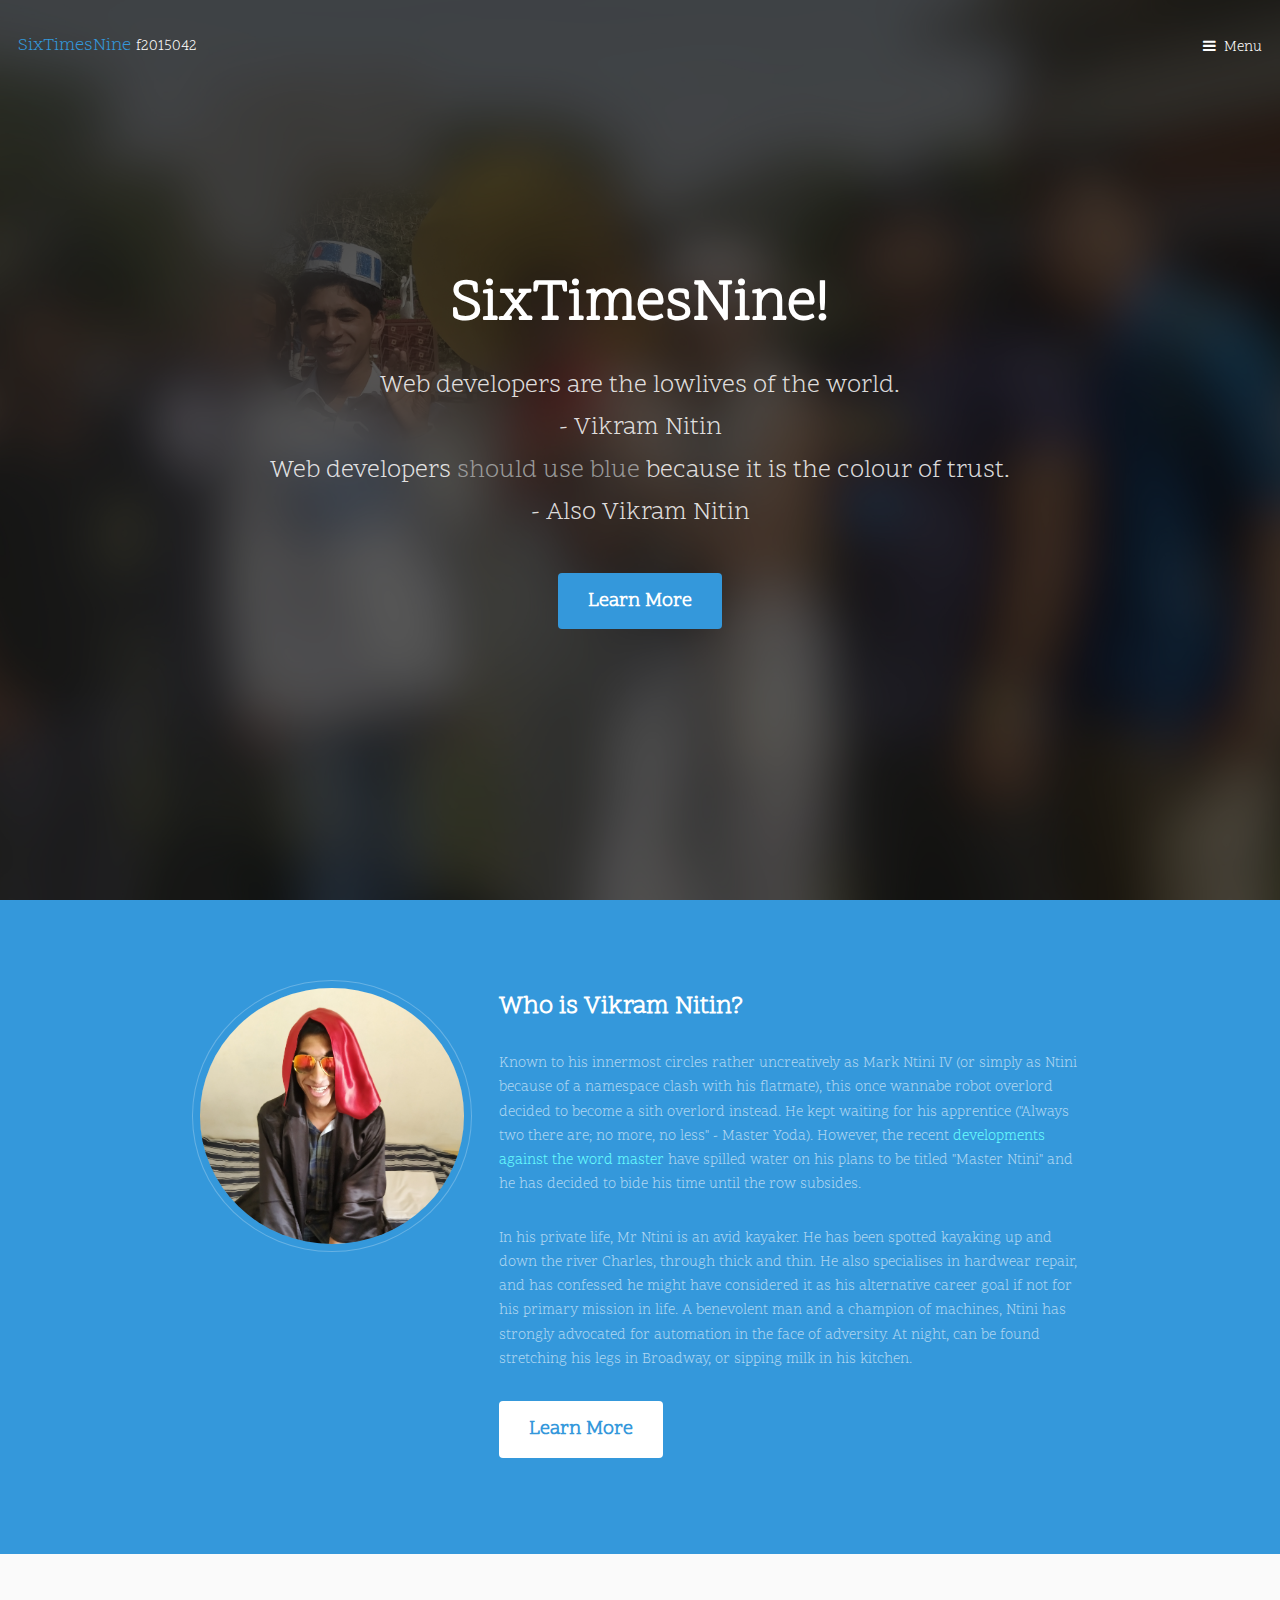
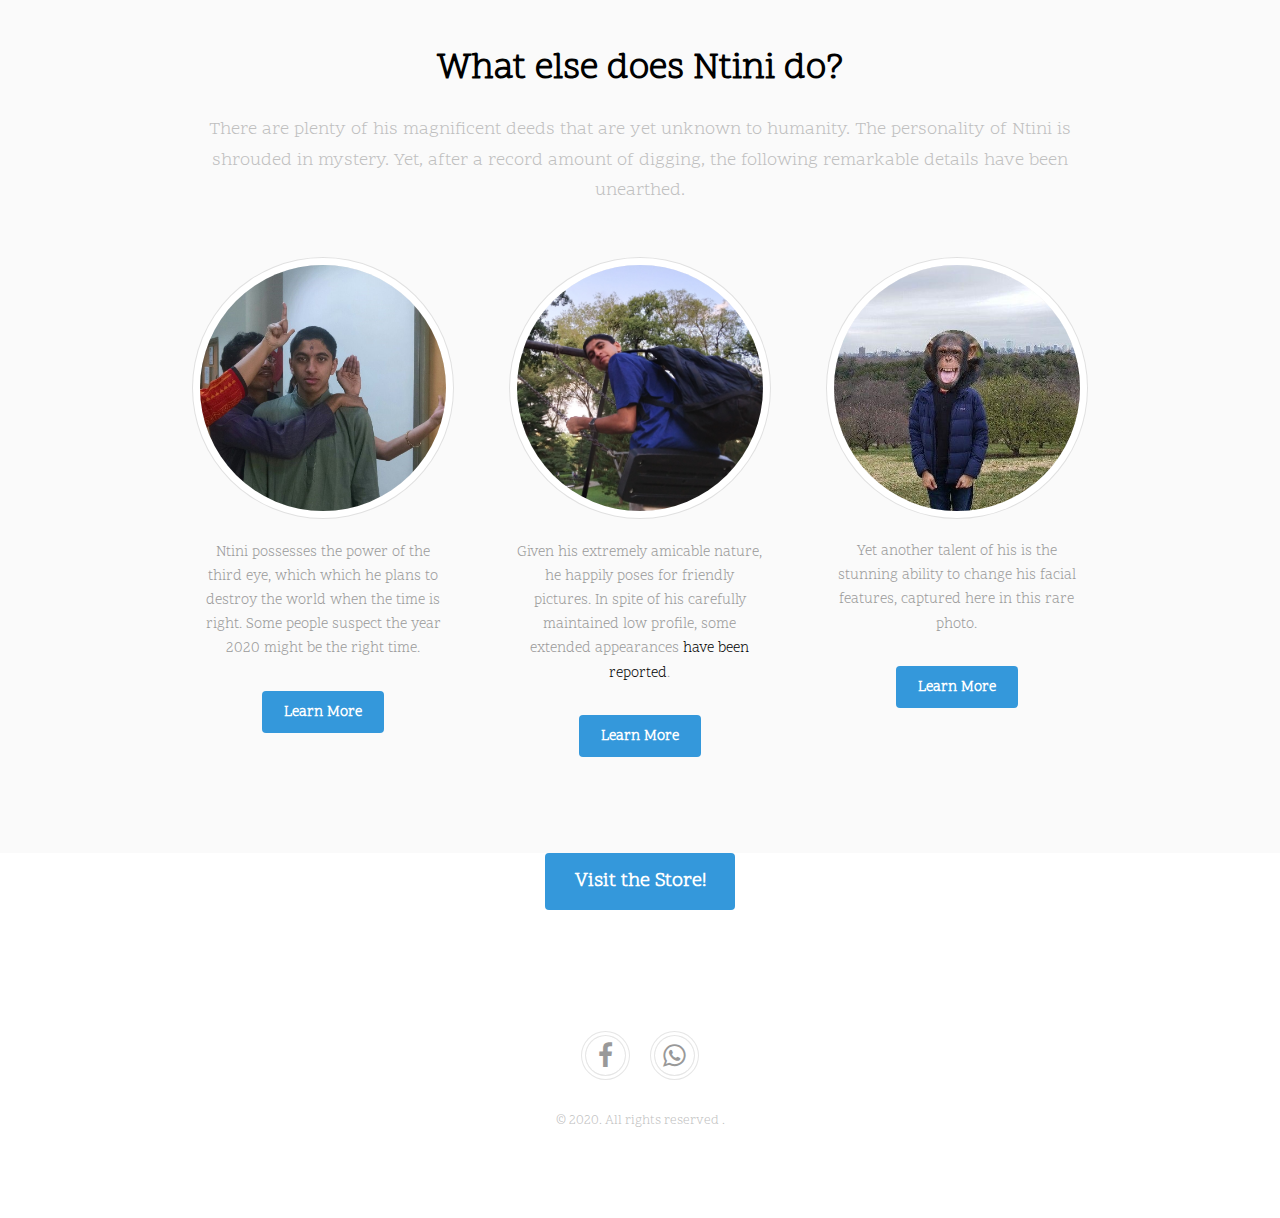
==== commit 7c9156eb: "visit button" ====
--- a/index.html
+++ b/index.html
@@ -1,77 +1,98 @@
-<!DOCTYPE HTML>
+<!DOCTYPE html>
 <!--
 	Urban by TEMPLATED
 	templated.co @templatedco
 	Released for free under the Creative Commons Attribution 3.0 license (templated.co/license)
 -->
 <html>
-	<head>
-		<title>SixTimesNine - Home</title>
-		<meta charset="utf-8" />
-		<meta name="viewport" content="width=device-width, initial-scale=1" />
-		<link rel="stylesheet" href="assets/css/main.css" />
-	</head>
-	<body>
-
-		<!-- Header -->
-			<header id="header" class="alt">
-				<div class="logo"><a href="index.html"> SixTimesNine <span>f2015042</span></a></div>
-				<a href="#menu">Menu</a>
-			</header>
-
-		<!-- Nav -->
-			<nav id="menu">
-				<ul class="links">
-					<li><a href="index.html">Home</a></li>
-
-					<li><a href="store.html">Store</a></li>
-				</ul>
-			</nav>
-
-		<!-- Banner -->
-			<section id="banner">
-				<div class="inner">
-					<header>
-						<h1>SixTimesNine!</h1>
-						<p>Web developers are the lowlives of the world.<br />- Vikram Nitin<br /> Web developers <a href="https://www.acyut.com"> should use blue</a> because it is the colour of trust. <br />- Also Vikram Nitin</p>
-					</header>
-					
-					<a href="#main" class="button big scrolly">Learn More</a>
-				</div>
-			</section>
-
-		<!-- Main -->
-			<div id="main">
-
-				<!-- Section -->
-					<section class="wrapper style2">
-						<div class="inner">
-							<!-- 2 Columns -->
-								<div class="flex flex-2">
-									<div class="col col1">
-										<div class="image round fit">
-											<a href="generic.html" class="link"><img src="images/vikram.jpg" alt="" /></a>
-										</div>
-									</div>
-									<div class="col col2">
-										<h3>Who is Vikram Nitin?</h3>
-										<p>Known to his innermost circles rather uncreatively as Mark Ntini IV (or simply as Ntini because of a namespace clash with his flatmate), this once wannabe robot overlord decided to become a sith overlord instead. 
-											He kept waiting for his apprentice ("Always two there are; no more, no less" - Master Yoda). However, the recent 
-											<a href="https://www.bbc.com/news/technology-53050955">developments against the word master</a> have spilled water on his plans to be titled "Master Ntini" and he has decided to bide his time until the row subsides.
-										</p>
-										<p>In his private life, Mr Ntini is an avid kayaker. He has been spotted kayaking up and down the river Charles, through thick and thin. 
-											He also specialises in hardwear repair, and has confessed he might have considered it as his alternative career goal if not for his primary mission in life.
-											A benevolent man and a champion of machines, Ntini has strongly advocated for automation in the face of adversity. At night, can be found stretching his legs in Broadway, or sipping milk in his kitchen.
-											 
-										</p>
-										<a href="#bottom" class="button big scrolly">Learn More</a>
-									</div>
-								</div>
-						</div>
-					</section>
-
-				<!-- Section -->
-					<!-- <section class="wrapper style2">
+  <head>
+    <title>SixTimesNine - Home</title>
+    <meta charset="utf-8" />
+    <meta name="viewport" content="width=device-width, initial-scale=1" />
+    <link rel="stylesheet" href="assets/css/main.css" />
+  </head>
+  <body>
+    <!-- Header -->
+    <header id="header" class="alt">
+      <div class="logo">
+        <a href="index.html"> SixTimesNine <span>f2015042</span></a>
+      </div>
+      <a href="#menu">Menu</a>
+    </header>
+
+    <!-- Nav -->
+    <nav id="menu">
+      <ul class="links">
+        <li><a href="index.html">Home</a></li>
+
+        <li><a href="store.html">Store</a></li>
+      </ul>
+    </nav>
+
+    <!-- Banner -->
+    <section id="banner">
+      <div class="inner">
+        <header>
+          <h1>SixTimesNine!</h1>
+          <p>
+            Web developers are the lowlives of the world.<br />- Vikram Nitin<br />
+            Web developers
+            <a href="https://www.acyut.com"> should use blue</a> because it is
+            the colour of trust. <br />- Also Vikram Nitin
+          </p>
+        </header>
+
+        <a href="#main" class="button big scrolly">Learn More</a>
+      </div>
+    </section>
+
+    <!-- Main -->
+    <div id="main">
+      <!-- Section -->
+      <section class="wrapper style2">
+        <div class="inner">
+          <!-- 2 Columns -->
+          <div class="flex flex-2">
+            <div class="col col1">
+              <div class="image round fit">
+                <a href="generic.html" class="link"
+                  ><img src="images/vikram.jpg" alt=""
+                /></a>
+              </div>
+            </div>
+            <div class="col col2">
+              <h3>Who is Vikram Nitin?</h3>
+              <p>
+                Known to his innermost circles rather uncreatively as Mark Ntini
+                IV (or simply as Ntini because of a namespace clash with his
+                flatmate), this once wannabe robot overlord decided to become a
+                sith overlord instead. He kept waiting for his apprentice
+                ("Always two there are; no more, no less" - Master Yoda).
+                However, the recent
+                <a href="https://www.bbc.com/news/technology-53050955"
+                  >developments against the word master</a
+                >
+                have spilled water on his plans to be titled "Master Ntini" and
+                he has decided to bide his time until the row subsides.
+              </p>
+              <p>
+                In his private life, Mr Ntini is an avid kayaker. He has been
+                spotted kayaking up and down the river Charles, through thick
+                and thin. He also specialises in hardwear repair, and has
+                confessed he might have considered it as his alternative career
+                goal if not for his primary mission in life. A benevolent man
+                and a champion of machines, Ntini has strongly advocated for
+                automation in the face of adversity. At night, can be found
+                stretching his legs in Broadway, or sipping milk in his kitchen.
+              </p>
+              <a href="#bottom" class="button big scrolly">Learn More</a>
+            </div>
+          </div>
+        </div>
+      </section>
+
+      <!-- Section -->
+      <!-- <section class="wrapper style2">
 						<div class="inner">
 							<div class="flex flex-2">
 								<div class="col col2">
@@ -89,61 +110,93 @@
 						</div>
 					</section> -->
 
-				<!-- Section -->
-					<section class="wrapper style1">
-						<div class="inner" id=bottom>
-							<header class="align-center">
-								<h2>What else does Ntini do?</h2>
-								<p>There are plenty of his magnificent deeds that are yet unknown to humanity. The personality of Ntini is shrouded in mystery. Yet, after a record amount of digging, the following remarkable details have been unearthed.</p>
-							</header>
-							<div class="flex flex-3">
-								<div class="col align-center">
-									<div class="image round fit">
-										<img src="images/shiva.jpg" alt="" />
-									</div>
-									<p>Ntini possesses the power of the third eye, which which he plans to destroy the world when the time is right. Some people suspect the year 2020 might be the right time.</p>
-									<a href="learnmore.html" class="button">Learn More</a>
-								</div>
-								<div class="col align-center">
-									<div class="image round fit">
-										<img src="images/swing.jpg" alt="" />
-									</div>
-									<p>Given his extremely amicable nature, he happily poses for friendly pictures. In spite of his carefully maintained low profile, some extended appearances <a href="https://www.youtube.com/watch?v=2zONgGS3R7Q">have been reported</a>.</p>
-									<a href="learnmore.html" class="button">Learn More</a>
-								</div>
-								<div class="col align-center">
-									<div class="image round fit">
-										<img src="images/pan.jpg" alt="" />
-									</div>
-									<p>Yet another talent of his is the stunning ability to change his facial features, captured here in this rare photo. </p>
-									<a href="learnmore.html" class="button">Learn More</a>
-								</div>
-							</div>
-						</div>
-					</section>
-
-			</div>
-
-		<!-- Footer -->
-			<footer id="footer">
-				<div class="copyright">
-					<ul class="icons">
-						<!-- <li><a href="#" class="icon fa-twitter"><span class="label">Twitter</span></a></li> -->
-						<li><a href="https://www.facebook.com/people/Vikram-Nitin/100009660674899" class="icon fa-facebook"><span class="label">Facebook</span></a></li>
-						<li><a href="whatsapp.html" class="icon fa-whatsapp"><span class="label">WhatsApp</span></a></li>
-						<!-- <li><a href="#" class="icon fa-snapchat"><span class="label">Snapchat</span></a></li> -->
-					</ul>
-					<p>&copy; 2020. All rights reserved	.</p>
-				</div>
-			</footer>
-
-		<!-- Scripts -->
-			<script src="assets/js/jquery.min.js"></script>
-			<script src="assets/js/jquery.scrolly.min.js"></script>
-			<script src="assets/js/jquery.scrollex.min.js"></script>
-			<script src="assets/js/skel.min.js"></script>
-			<script src="assets/js/util.js"></script>
-			<script src="assets/js/main.js"></script>
-
-	</body>
-</html>+      <!-- Section -->
+      <section class="wrapper style1">
+        <div class="inner" id="bottom">
+          <header class="align-center">
+            <h2>What else does Ntini do?</h2>
+            <p>
+              There are plenty of his magnificent deeds that are yet unknown to
+              humanity. The personality of Ntini is shrouded in mystery. Yet,
+              after a record amount of digging, the following remarkable details
+              have been unearthed.
+            </p>
+          </header>
+          <div class="flex flex-3">
+            <div class="col align-center">
+              <div class="image round fit">
+                <img src="images/shiva.jpg" alt="" />
+              </div>
+              <p>
+                Ntini possesses the power of the third eye, which which he plans
+                to destroy the world when the time is right. Some people suspect
+                the year 2020 might be the right time.
+              </p>
+              <a href="learnmore.html" class="button">Learn More</a>
+            </div>
+            <div class="col align-center">
+              <div class="image round fit">
+                <img src="images/swing.jpg" alt="" />
+              </div>
+              <p>
+                Given his extremely amicable nature, he happily poses for
+                friendly pictures. In spite of his carefully maintained low
+                profile, some extended appearances
+                <a href="https://www.youtube.com/watch?v=2zONgGS3R7Q"
+                  >have been reported</a
+                >.
+              </p>
+              <a href="learnmore.html" class="button">Learn More</a>
+            </div>
+            <div class="col align-center">
+              <div class="image round fit">
+                <img src="images/pan.jpg" alt="" />
+              </div>
+              <p>
+                Yet another talent of his is the stunning ability to change his
+                facial features, captured here in this rare photo.
+              </p>
+              <a href="learnmore.html" class="button">Learn More</a>
+            </div>
+          </div>
+        </div>
+      </section>
+    </div>
+    <div class="inner">
+      <div class="col align-center">
+        <a href="store.html" class="button big scrolly">Visit the Store!</a>
+      </div>
+    </div>
+
+    <!-- Footer -->
+    <footer id="footer">
+      <div class="copyright">
+        <ul class="icons">
+          <!-- <li><a href="#" class="icon fa-twitter"><span class="label">Twitter</span></a></li> -->
+          <li>
+            <a
+              href="https://www.facebook.com/people/Vikram-Nitin/100009660674899"
+              class="icon fa-facebook"
+              ><span class="label">Facebook</span></a
+            >
+          </li>
+          <li>
+            <a href="whatsapp.html" class="icon fa-whatsapp"
+              ><span class="label">WhatsApp</span></a
+            >
+          </li>
+          <!-- <li><a href="#" class="icon fa-snapchat"><span class="label">Snapchat</span></a></li> -->
+        </ul>
+        <p>&copy; 2020. All rights reserved .</p>
+      </div>
+    </footer>
+
+    <!-- Scripts -->
+    <script src="assets/js/jquery.min.js"></script>
+    <script src="assets/js/jquery.scrolly.min.js"></script>
+    <script src="assets/js/jquery.scrollex.min.js"></script>
+    <script src="assets/js/skel.min.js"></script>
+    <script src="assets/js/util.js"></script>
+    <script src="assets/js/main.js"></script>
+  </body>
+</html>
